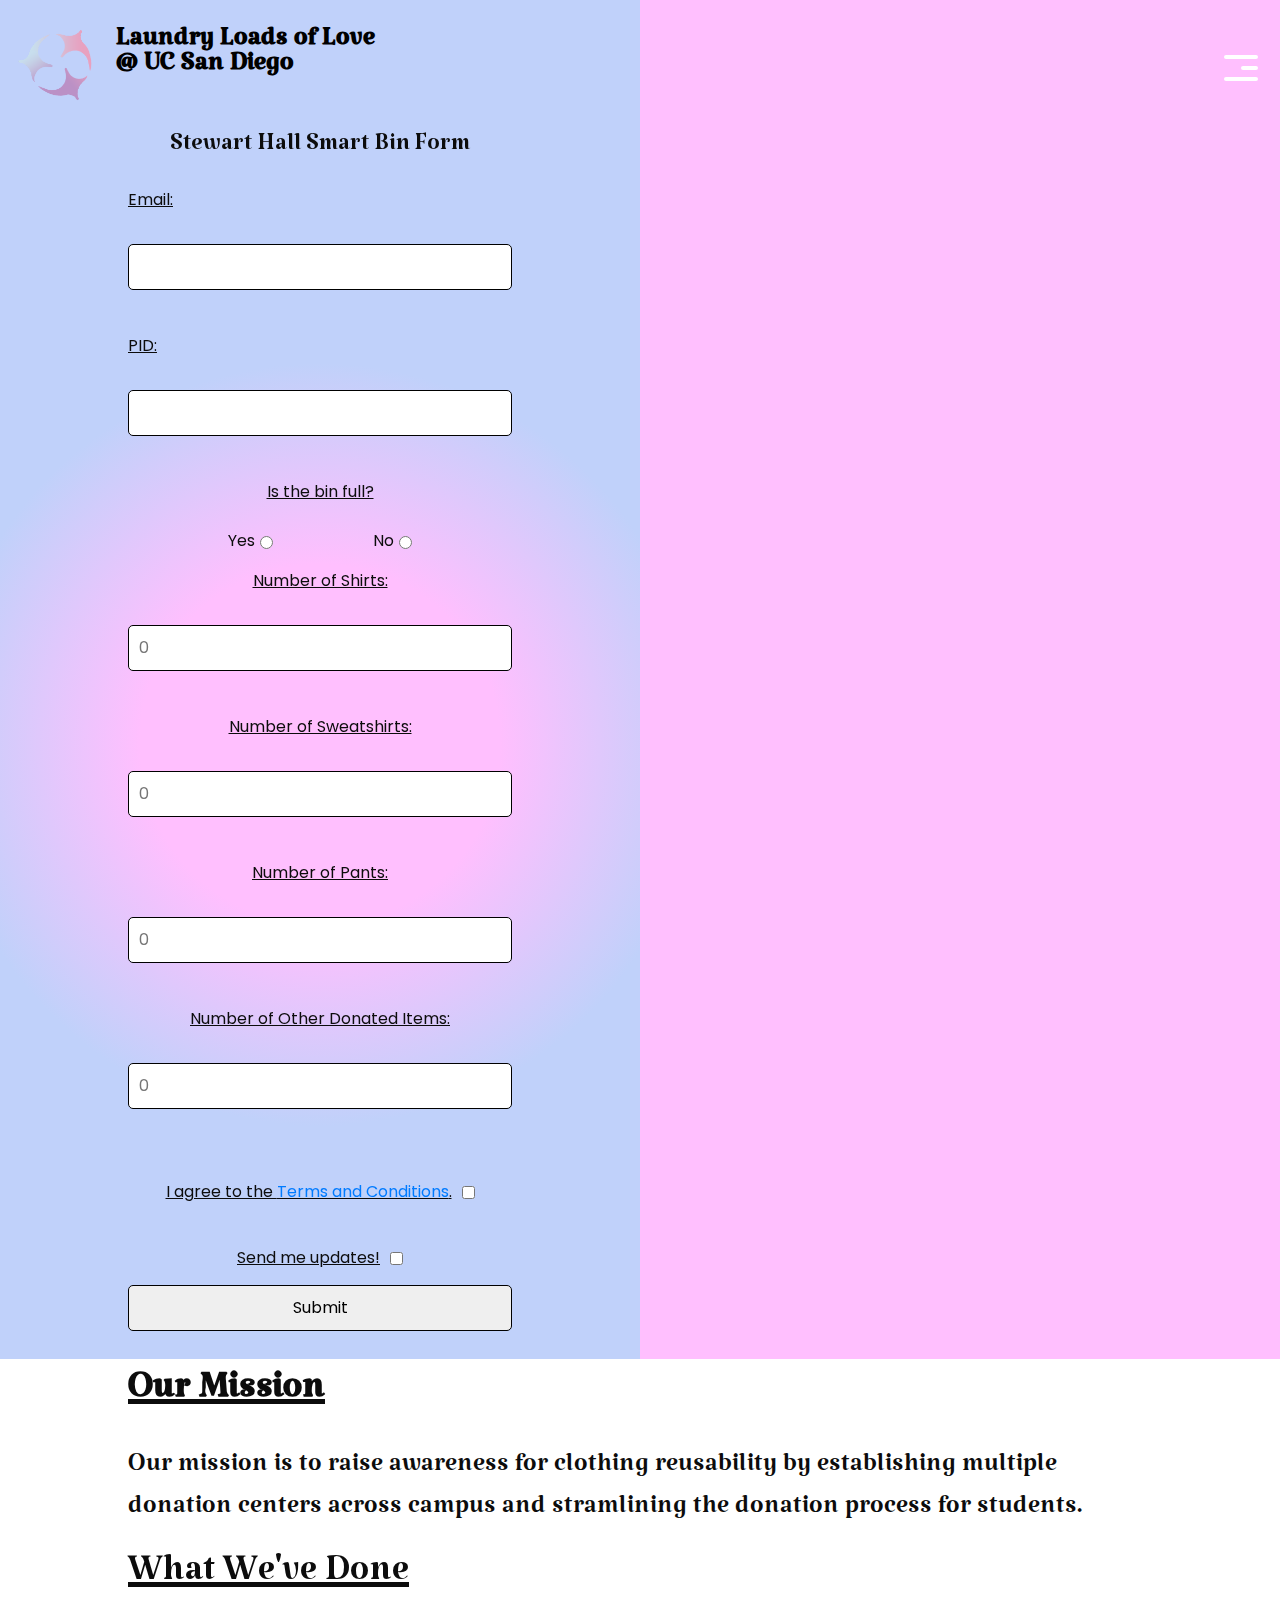
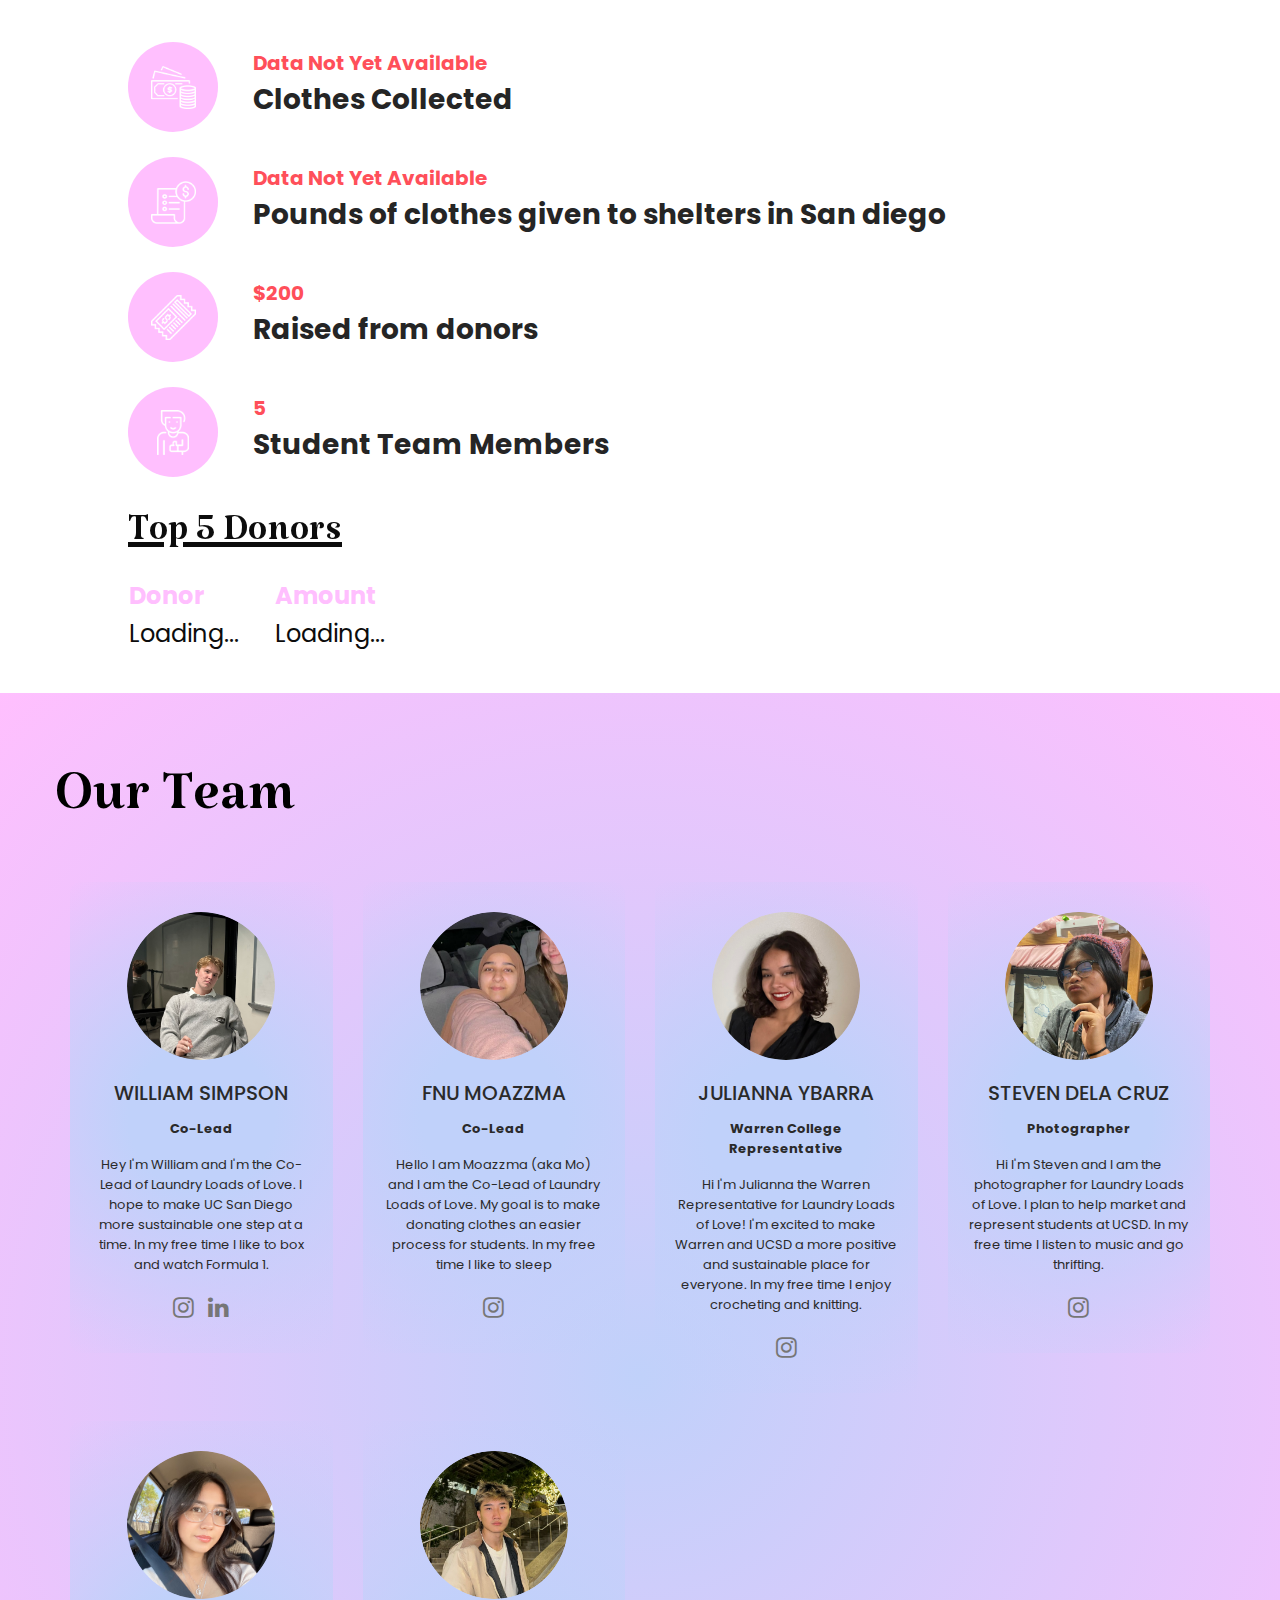
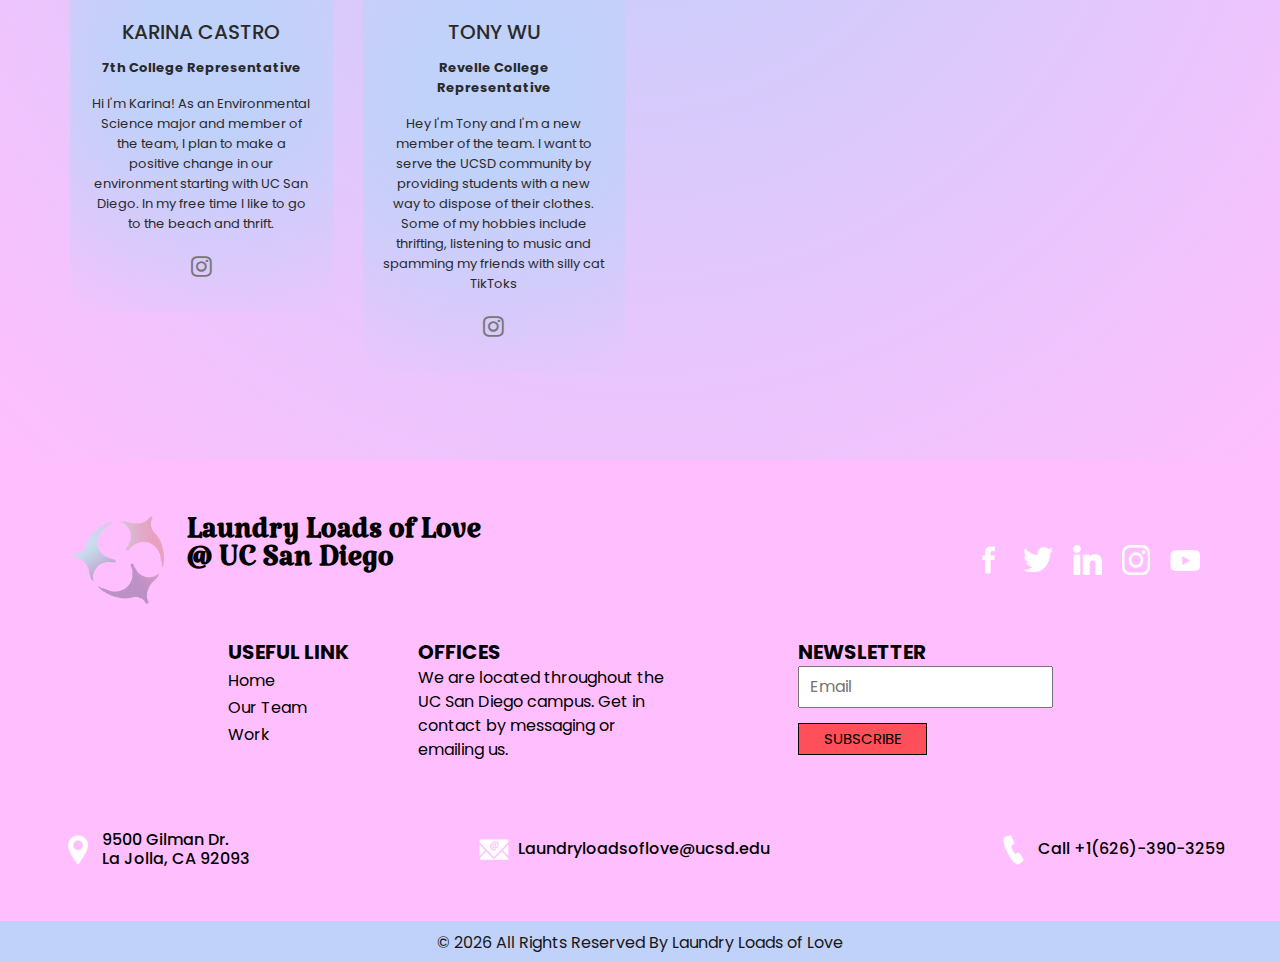
==== index.html @ 3a897467 "Drop development header" ====
<!DOCTYPE html>
<html>


<!--- Main Colors
  Pink: #ffbffe
  Blue: #c0d1fa
--->

<head>
    <meta charset="utf-8" />
    <meta http-equiv="X-UA-Compatible" content="IE=edge" />
    <!-- Mobile Metas -->
    <meta name="viewport" content="width=device-width, initial-scale=1, shrink-to-fit=no" />
    <!-- Site Metas -->
    <meta name="keywords" content="" />
    <meta name="description"
        content="We're building Smart Bins at each dorm hall so that you can recycle your clothes quicker than you can read this" />
    <meta name="author" content="William Simpson" />
    <link rel="icon" type="image/x-icon" href="images/favicon.png" />
    <link rel="preconnect" href="https://fonts.googleapis.com">
    <link rel="preconnect" href="https://fonts.gstatic.com" crossorigin>
    <link href="https://fonts.googleapis.com/css2?family=Katibeh&display=swap" rel="stylesheet">
    <link href="//maxcdn.bootstrapcdn.com/bootstrap/4.1.1/css/bootstrap.min.css" rel="stylesheet" id="bootstrap-css">
    <script src="//maxcdn.bootstrapcdn.com/bootstrap/4.1.1/js/bootstrap.min.js"></script>
    <script src="//cdnjs.cloudflare.com/ajax/libs/jquery/3.2.1/jquery.min.js"></script>
    <link rel="stylesheet" href="https://stackpath.bootstrapcdn.com/font-awesome/4.7.0/css/font-awesome.min.css">



    <title>Laundry Loads of Love</title>

    <!-- bootstrap core css -->
    <link rel="stylesheet" type="text/css" href="css/bootstrap.css" />

    <link href="https://fonts.googleapis.com/css?family=Poppins:400,700&display=swap" rel="stylesheet">
    <!-- Custom styles for this template -->
    <link href="css/style.css" rel="stylesheet" />
    <!-- responsive style -->
    <link href="css/responsive.css" rel="stylesheet" />
</head>

<body>
    <div class="hero_area unselectable">
        <!-- header section strats -->
        <header class="header_section">
            <div class="container-fluid">
                <nav class="navbar navbar-expand-lg custom_nav-container">
                    <a class="navbar-branding" href="index.html">
                        <img src="images/logo.png" class="logo" alt="Laundry Loads of Love Logo" />
                        <span class="font title-sized">
                            Laundry Loads of Love <br> @ UC San Diego
                        </span>
                    </a>
                    <button class="navbar-toggler" type="button" data-toggle="collapse"
                        data-target="#navbarSupportedContent" aria-controls="navbarSupportedContent"
                        aria-expanded="false" aria-label="Toggle navigation">
                        <span class="navbar-toggler-icon"></span>
                    </button>

                    <div class="collapse navbar-collapse nav-sized" id="navbarSupportedContent">
                        <ul class="navbar-nav font">
                            <li class="nav-item active">
                                <a class="nav-link" href="index.html">Home <span class="sr-only">(current)</span></a>
                            </li>
                            <li class="nav-item">
                                <a class="nav-link" href="index.html#team"> Our Team</a>
                            </li>
                            <li class="nav-item">
                                <a class="nav-link" href="index.html#work"> Our Work </a>
                            </li>
                            <!--
              <li class="nav-item">
                <a class="nav-link" href="index.html#form"> Form </a>
              </li>
-->
                        </ul>
                    </div>
                    <div>
                        <div class="custom_menu-btn ">
                            <button>
                                <span class=" s-1">
                                </span>
                                <span class="s-2">
                                </span>
                                <span class="s-3">
                                </span>
                            </button>
                        </div>
                    </div>

                </nav>
            </div>

        </header>

        <!-- end header section -->
        <!-- slider section -->
        <section class="slider_section">
            <div class="carousel-inner">
                <div class="carousel-item active">
                    <div class="container-fluid"">
                        <div class="row">
                            <div class="submission_form">

                                <form id="smartBinForm" onsubmit="validateForm(event)">
                                    <h1 class="font unselectable">Stewart Hall Smart Bin Form</h1>

                                    <!-- Email -->
                                    <label for="email" class="underline unselectable">Email:</label><br>
                                    <input type="email" id="email" name="email"><br>

                                    <!-- PID -->
                                    <label for="pid" class="underline unselectable">PID:</label><br>
                                    <input type="text" id="pid" name="pid"><br>

                                    <!-- Whether bin is full -->
                                    <label for="bin_full" class="centered-label underline unselectable">Is the bin
                                        full?</label><br>
                                    <div class="radio-group">
                                        <div class="radio-option">
                                            <label for="yes" class="unselectable">Yes</label>
                                            <input type="radio" id="yes" name="full" value="yes">
                                        </div>
                                        <div class="radio-option">
                                            <label for="no" class="unselectable">No</label>
                                            <input type="radio" id="no" name="full" value="no">
                                        </div>
                                    </div>

                                    <!-- Type of donation -->
                                    <!-- <select id="donationType" name="donationType">
                                        <option value="" selected disabled>Choose an option</option>
                                        <option value="shirt">Shirt</option>
                                        <option value="sweatshirt">Sweatshirt</option>
                                        <option value="pants">Pants</option>
                                    </select><br> -->


                                    <label for="numShirts" class="centered-label underline unselectable">Number of
                                        Shirts:</label><br>
                                    <input type="number" id="shirt" name="shirt" min="0" placeholder="0"><br>
                                    <label for="numSweatshirts" class="centered-label underline unselectable">Number of
                                        Sweatshirts:</label><br>
                                    <input type="number" id="sweatshirt" name="sweatshirt" min="0" placeholder="0"><br>
                                    <label for="numPants" class="centered-label underline unselectable">Number of
                                        Pants:</label><br>
                                    <input type="number" id="pants" name="pants" min="0" placeholder="0"><br>
                                    <label for="numOther" class="centered-label underline unselectable">Number of
                                        Other Donated Items:</label><br>
                                    <input type="number" id="other" name="other" min="0" placeholder="0"><br>

                                    <!-- T&C -->
                                    <div class="last_checkboxes unselectable">
                                        <label for="tc" class="underline unselectable">I agree to the <a
                                                href="terms.html">Terms and
                                                Conditions</a>.</label><br>
                                        <input type="checkbox" id="tc" name="tc">
                                    </div>

                                    <!-- Updates -->
                                    <div class="last_checkboxes unselectable">
                                        <label for="updates" class="underline unselectable">Send me updates!</label><br>
                                        <input type="checkbox" id="updates" name="updates">
                                    </div>

                                    <!-- Submit button -->
                                    <input type="submit" value="Submit"">
                                </form>

                            <h2 id="formResponse"></h2>
                            </div>


                            <div style=" width: 50vw" class="center-contents-hv">
                                <iframe class="introvideo"
                                    src="https://youtube.com/embed/rbA3BuGd2MA?si=AYTFJp_b-p7ZjZ0F"
                                    title="YouTube video player" frameborder="0"
                                    allow="accelerometer; autoplay; clipboard-write; encrypted-media; gyroscope; picture-in-picture; web-share"
                                    allowfullscreen></iframe>
                            </div>


                        </div>
                    </div>
                </div>
            </div>
        </section>
        <!-- end slider section -->

    </div>

    <!----

 <div>
   <h1 class="font">What We Do</h1>
 </div>
  
  

  <section class="splitscreen">
    <div id="col-1">
      <img class="stars" src="images/stars.gif" alt="Our Logo splitting into 3 different stars that represent our different principles">
    </div>
	

    <div id="col-2">
      
	  <div class=""> Description 1 </div>
	  <div class=""> Description 2 </div>
	  <div class=""> Description 3 </div> 
		
    </div>
  </section>

--->
    <section class="freelance_section">
        <div id="accordion">
            <div class="container-fluid">
                <div class="row">
                    <div class="column-align-left">
                        <div class="detail-box">
                            <div class="detail-box">
                                <p class="font mission-head underline" style="font-weight: bold;">
                                    Our Mission
                                </p>
                                <h4 class="font mission-txt">
                                    Our mission is to raise awareness for clothing reusability by establishing multiple
                                    donation centers
                                    across campus and stramlining the donation process for students.
                                </h4>
                            </div>
                        </div>

                        <!-- end about section -->

                        <!-- what we've done & work section -->
                        <div class="heading_container" id="work">
                            <div class="font underline" style="font-size: 50px;">
                                What We've Done
                            </div>
                        </div>
                        <div class="tab_container">
                            <div class="t-link-box" data-toggle="collapse" data-target="#collapseOne"
                                aria-expanded="true" aria-controls="collapseOne">
                                <div class="img-box">
                                    <img src="images/f1.png" alt="">
                                </div>
                                <div class="detail-box">
                                    <h5>
                                        Data Not Yet Available
                                    </h5>
                                    <h3>
                                        Clothes Collected
                                    </h3>
                                </div>
                            </div>
                            <div class="t-link-box collapsed" data-toggle="collapse" data-target="#collapseTwo"
                                aria-expanded="false" aria-controls="collapseTwo">
                                <div class="img-box">
                                    <img src="images/f2.png" alt="">
                                </div>
                                <div class="detail-box">
                                    <h5>
                                        Data Not Yet Available
                                    </h5>
                                    <h3>
                                        Pounds of clothes given to shelters in San diego
                                    </h3>
                                </div>
                            </div>
                            <div class="t-link-box collapsed" data-toggle="collapse" data-target="#collapseThree"
                                aria-expanded="false" aria-controls="collapseThree">
                                <div class="img-box">
                                    <img src="images/f3.png" alt="">
                                </div>
                                <div class="detail-box">
                                    <h5>
                                        $200
                                    </h5>
                                    <h3>
                                        Raised from donors
                                    </h3>
                                </div>
                            </div>
                            <div class="t-link-box collapsed" data-toggle="collapse" data-target="#collapseFour"
                                aria-expanded="false" aria-controls="collapseFour">
                                <div class="img-box">
                                    <img src="images/f4.png" alt="">
                                </div>
                                <div class="detail-box">
                                    <h5>
                                        5
                                    </h5>
                                    <h3>
                                        Student Team Members
                                    </h3>
                                </div>
                            </div>
                        </div>

                        <!-- Top 5 donors - table -->
                        <div class="heading_container">
                            <div class="font underline" style="font-size: 50px;">
                                Top 5 Donors
                            </div>
                        </div>

                        <div>
                            <table id="donor_table">
                                <tr>
                                    <th class="table_header">Donor</th>
                                    <th class="table_header">Amount</th>
                                </tr>
                                <tr>
                                    <td>Loading...</td>
                                    <td>Loading...</td>
                            </table>
                        </div>
                    </div>
                </div>
            </div>
        </div>
        </div>
    </section>


    <!-- Our Team Section -->
    <section class="our-webcoderskull padding-lg" id="team">
        <div class="container">
            <div class="row heading heading-icon">
                <p class="font" style="color: black; font-size: 75px">Our Team
                <p>
            </div>
            <ul class="row">
                <li class="col-12 col-md-6 col-lg-3">
                    <div class="cnt-block equal-hight">
                        <figure><img src="images/williamsimpson.png" class="img-responsive" alt="Photo of William">
                        </figure>
                        <h3>William Simpson</h3>
                        <p style="font-weight: bold;">Co-Lead</p>
                        <p>Hey I'm William and I'm the Co-Lead of Laundry Loads of Love. I hope to make UC San Diego
                            more
                            sustainable one step at a time. In my free time I like to box and watch Formula 1.</p>
                        <ul class="follow-us clearfix">
                            <li><a href="https://www.instagram.com/willliamsimpson/"><i class="fa fa-instagram"
                                        aria-hidden="true"></i></a></li>
                            <li><a href="https://www.linkedin.com/in/william-simpson-697385234/"><i
                                        class="fa fa-linkedin" aria-hidden="true"></i></a></li>
                        </ul>
                    </div>
                </li>
                <li class="col-12 col-md-6 col-lg-3">
                    <div class="cnt-block equal-hight">
                        <figure><img src="images/mo.png" class="img-responsive" alt="Photo of Moazzma"></figure>
                        <h3>Fnu Moazzma</h3>
                        <p style="font-weight: bold;">Co-Lead</p>
                        <p>Hello I am Moazzma (aka Mo) and I am the Co-Lead of Laundry Loads of Love. My goal is to make
                            donating
                            clothes an easier process for students. In my free time I like to sleep</p>
                        <ul class="follow-us clearfix">
                            <li><a href="https://www.instagram.com/mossma9o/"><i class="fa fa-instagram"
                                        aria-hidden="true"></i></a>
                            </li>
                        </ul>
                    </div>
                </li>
                <li class="col-12 col-md-6 col-lg-3">
                    <div class="cnt-block equal-hight">
                        <figure><img src="images/julianna.png" class="img-responsive" alt="Photo of Julianna"></figure>
                        <h3>Julianna Ybarra </h3>
                        <p style="font-weight: bold;">Warren College Representative</p>
                        <p>Hi I'm Julianna the Warren Representative for Laundry Loads of Love! I'm excited to make
                            Warren and UCSD
                            a more positive and sustainable place for everyone. In my free time I enjoy crocheting and
                            knitting.</p>
                        <ul class="follow-us clearfix">
                            <li><a href="https://www.instagram.com/julianna_ybarra16/"><i class="fa fa-instagram"
                                        aria-hidden="true"></i></a></li>
                        </ul>
                    </div>
                </li>
                <li class="col-12 col-md-6 col-lg-3">
                    <div class="cnt-block equal-hight">
                        <figure><img src="images/steven.png" class="img-responsive" alt="Photo of Steven"></figure>
                        <h3>Steven Dela Cruz</h3>
                        <p style="font-weight: bold;">Photographer</p>
                        <p>Hi I'm Steven and I am the photographer for Laundry Loads of Love. I plan to help market and
                            represent
                            students at UCSD. In my free time I listen to music and go thrifting.</p>
                        <ul class="follow-us clearfix">
                            <li><a href="https://www.instagram.com/therealstevendc/"><i class="fa fa-instagram"
                                        aria-hidden="true"></i></a></li>
                        </ul>
                    </div>
                </li>
                <li class="col-12 col-md-6 col-lg-3">
                    <div class="cnt-block equal-hight">
                        <figure><img src="images/karina.png" class="img-responsive" alt="Photo of Karina"></figure>
                        <h3>Karina Castro</h3>
                        <p style="font-weight: bold;">7th College Representative</p>
                        <p>Hi I'm Karina! As an Environmental Science major and member of the team, I plan to make a
                            positive change
                            in our environment starting with UC San Diego. In my free time I like to go to the beach and
                            thrift.</p>
                        <ul class="follow-us clearfix">
                            <li><a href="https://www.instagram.com/kkarina.05/"><i class="fa fa-instagram"
                                        aria-hidden="true"></i></a>
                            </li>
                        </ul>
                    </div>
                </li>
                <li class="col-12 col-md-6 col-lg-3">
                    <div class="cnt-block equal-hight">
                        <figure><img src="images/tony.png" class="img-responsive" alt="Photo of Tony"></figure>
                        <h3>Tony Wu</h3>
                        <p style="font-weight: bold;">Revelle College Representative</p>
                        <p>Hey I'm Tony and I'm a new member of the team. I want to serve the UCSD community by
                            providing students
                            with a new way to dispose of their clothes. Some of my hobbies include thrifting, listening
                            to music and
                            spamming my friends with silly cat TikToks</p>
                        <ul class="follow-us clearfix">
                            <li><a href="https://www.instagram.com/ytwtony/"><i class="fa fa-instagram"
                                        aria-hidden="true"></i></a>
                            </li>
                        </ul>
                    </div>
                </li>
            </ul>
        </div>
    </section>



    <!-- info section -->

    <section class="info_section ">
        <div class="info_container pad_top_50">
            <div class="container">
                <div class="info_top">
                    <div class="info_logo">
                        <img src="images/logo.png" alt="Laundry Loads of Love Logo" />
                        <span class="logo font info-logo">
                            Laundry Loads of Love <br> @ UC San Diego
                        </span>
                    </div>
                    <div class="social_box">
                        <a href="#">
                            <img src="images/fb.png" alt="">
                        </a>
                        <a href="#">
                            <img src="images/twitter.png" alt="">
                        </a>
                        <a href="#">
                            <img src="images/linkedin.png" alt="">
                        </a>
                        <a href="#">
                            <img src="images/instagram.png" alt="">
                        </a>
                        <a href="#">
                            <img src="images/youtube.png" alt="">
                        </a>
                    </div>
                </div>

                <div class="info_main">
                    <div class="centered-label">
                        <div class="col-md-3 col-lg-2">
                            <div class="info_link-box">
                                <h5>
                                    Useful Link
                                </h5>
                                <ul>
                                    <li class=" active">
                                        <a class="" href="index.html">Home <span class="sr-only">(current)</span></a>
                                    </li>
                                    <li class="">
                                        <a class="" href="index.html#team">Our Team</a>
                                    </li>
                                    <li class="">
                                        <a class="" href="index.html#work">Work</a>
                                    </li>
                                </ul>
                            </div>
                        </div>
                        <div class="col-md-3 ">
                            <h5>
                                Offices
                            </h5>
                            <p>
                                We are located throughout the UC San Diego campus. Get in contact by messaging or
                                emailing us.
                            </p>
                        </div>

                        <div class="col-md-3  offset-lg-1">
                            <div class="info_form ">
                                <h5>
                                    Newsletter
                                </h5>
                                <form action="">
                                    <input type="email" placeholder="Email">
                                    <button>
                                        Subscribe
                                    </button>
                                </form>
                            </div>
                        </div>
                    </div>
                </div>
                <div class="row">
                    <div class="info_contact layout_padding2">
                        <div class="horizontal-flex">
                            <div>
                                <a href="#" class="link-box">
                                    <div class="img-box">
                                        <img src="images/location.png" alt="">
                                    </div>
                                    <div class="detail-box">
                                        <h6 class="footer_text">
                                            9500 Gilman Dr.<br>La Jolla, CA 92093
                                        </h6>
                                    </div>
                                </a>
                            </div>
                            <div>
                                <a href="#" class="link-box">
                                    <div class="img-box">
                                        <img src="images/mail.png" alt="">
                                    </div>
                                    <div class="detail-box">
                                        <h6 class="footer_text">
                                            Laundryloadsoflove@ucsd.edu
                                        </h6>
                                    </div>
                                </a>
                            </div>
                            <div>
                                <a href="#" class="link-box">
                                    <div class="img-box">
                                        <img src="images/call.png" alt="">
                                    </div>
                                    <div class="detail-box">
                                        <h6 class="footer_text">
                                            Call +1(626)-390-3259
                                        </h6>
                                    </div>
                                </a>
                            </div>
                        </div>
                    </div>
                </div>

            </div>
        </div>
    </section>

    <!-- end info section -->

    <!-- footer section -->
    <footer class="container-fluid footer_section ">
        <div class="container">
            <p>
                &copy; <span id="displayDate"></span> All Rights Reserved By
                <a href="https://html.design/">Laundry Loads of Love</a>
            </p>
        </div>
    </footer>
    <!-- end  footer section -->


    <script src="js/jquery-3.4.1.min.js"></script>
    <script src="js/bootstrap.js"></script>
    <script src="js/custom.js"></script>
    <script src="js/form.js"></script>


</body>
</body>

</html>
---- css/style.css ----
body {
  font-family: 'Poppins', sans-serif;
  color: #0c0c0c;
  background-color: #ffffff;
}


.row.heading h2 {
  color: #fff;
  font-size: 52.52px;
  line-height: 95px;
  font-weight: 400;
  text-align: center;
  margin: 0 0 40px;
  padding-bottom: 20px;
  text-transform: uppercase;
}

ul {
  margin: 0;
  padding: 0;
  list-style: none;
}

.heading.heading-icon {
  display: block;
}

.padding-lg {
  display: block;
  padding-top: 60px;
  padding-bottom: 60px;
}

.practice-area.padding-lg {
  padding-bottom: 55px;
  padding-top: 55px;
}

.practice-area .inner {
  border: 1px solid #999999;
  text-align: center;
  margin-bottom: 28px;
  padding: 40px 25px;
}

.our-webcoderskull .cnt-block:hover {
  box-shadow: 0px 0px 10px rgba(0, 0, 0, 0.3);
  border: 0;
  transition: box-shadow 0.15s ease-in-out;
}

.practice-area .inner h3 {
  color: #3c3c3c;
  font-size: 24px;
  font-weight: 500;
  font-family: 'Poppins', sans-serif;
  padding: 10px 0;
}

.practice-area .inner p {
  font-size: 14px;
  line-height: 22px;
  font-weight: 400;
}

.practice-area .inner img {
  display: inline-block;
}


.our-webcoderskull {
  background: no-repeat center top / cover;
  background: rgb(192, 209, 250);
  background: radial-gradient(circle, rgba(192, 209, 250, 1) 0%, rgba(255, 191, 254, 1) 100%);
}

.our-webcoderskull .cnt-block {
  float: left;
  width: 100%;
  background: rgb(192, 209, 250);
  background: radial-gradient(circle, rgba(192, 209, 250, 1) 27%, rgba(255, 191, 254, 0) 100%);
  padding: 30px 20px;
  text-align: center;
  margin: 0 0 28px;
  transition: box-shadow 0.3s ease-in-out;
}

.our-webcoderskull .cnt-block figure {
  width: 148px;
  height: 148px;
  border-radius: 100%;
  display: inline-block;
  margin-bottom: 15px;
}

.our-webcoderskull .cnt-block img {
  width: 148px;
  height: 148px;
  border-radius: 100%;
}

.our-webcoderskull .cnt-block h3 {
  color: #2a2a2a;
  font-size: 20px;
  font-weight: 500;
  padding: 6px 0;
  text-transform: uppercase;
}

.our-webcoderskull .cnt-block h3 a {
  text-decoration: none;
  color: #2a2a2a;
}

.our-webcoderskull .cnt-block h3 a:hover {
  color: #337ab7;
}

.our-webcoderskull .cnt-block p {
  color: #2a2a2a;
  font-size: 13px;
  line-height: 20px;
  font-weight: 400;
}

.our-webcoderskull .cnt-block .follow-us {
  margin: 20px 0 0;
}

.our-webcoderskull .cnt-block .follow-us li {
  display: inline-block;
  width: auto;
  margin: 0 5px;
}

.our-webcoderskull .cnt-block .follow-us li .fa {
  font-size: 24px;
  color: #767676;
}

.our-webcoderskull .cnt-block .follow-us li .fa:hover {
  color: #025a8e;
}

.font {
  font-family: 'Katibeh', serif;
}


.splitscreen {
  display: flex;
}

.stars {
  width: 100%;
}


.layout_padding {
  padding-top: 90px;
  padding-bottom: 90px;
}

.layout_padding2 {
  padding: 45px 0;
}

.layout_padding2-top {
  padding-top: 45px;
  padding-bottom: 45px;
}

.layout_padding2-bottom {
  padding-bottom: 45px;
}

.layout_padding-top {
  padding-top: 90px;
}

.layout_padding-bottom {
  padding-bottom: 90px;
}

.heading_container {
  display: -webkit-box;
  display: -ms-flexbox;
  display: flex;
}

.heading_container h2 {
  font-weight: bold;
  text-transform: uppercase;
}

/*header section*/
.hero_area {
  background: -webkit-gradient(linear, left top, right top, color-stop(50%, #c0d1fa), color-stop(50%, #ffbffe));
  background: linear-gradient(to right, #c0d1fa 50%, #ffbffe 50%);
  display: -webkit-box;
  display: -ms-flexbox;
  display: flex;
  -webkit-box-orient: vertical;
  -webkit-box-direction: normal;
  -ms-flex-direction: column;
  flex-direction: column;
  position: relative;
}


.sub_page .hero_area {
  height: auto;
  background: none;
  background-color: #ffbffe;
}

.hero_area.sub_pages {
  height: auto;
}

.header_section {
  overflow-x: hidden;
}

.header_section .container-fluid {
  padding-right: 25px;
  padding-left: 0px;
}

.header_section .nav_container {
  margin: 0 auto;
}

.header_section .user_option {
  display: -webkit-box;
  display: -ms-flexbox;
  display: flex;
  -webkit-box-align: center;
  -ms-flex-align: center;
  align-items: center;
}

.header_section .user_option a {
  display: -webkit-box;
  display: -ms-flexbox;
  display: flex;
  color: black;
  -webkit-box-align: center;
  -ms-flex-align: center;
  align-items: center;
}

.header_section .user_option a img {
  min-width: 20px;
  height: 20px;
  margin-right: 5px;
}

.custom_nav-container.navbar-expand-lg .navbar-nav .nav-item .nav-link {
  padding: 10px 15px;
  color: black;
  text-align: center;
}

a,
a:hover,
a:focus {
  text-decoration: none;
}

a:hover,
a:focus {
  color: initial;
}

.btn,
.btn:focus {
  outline: none !important;
  -webkit-box-shadow: none;
  box-shadow: none;
}

.custom_nav-container .nav_search-btn {
  background-image: url(../images/search-icon.png);
  background-size: 17px;
  background-repeat: no-repeat;
  background-position-y: 7px;
  width: 35px;
  height: 35px;
  padding: 0;
  border: none;
}

.custom_nav-container form {
  padding-top: 7px;
}

.navbar-brand {
  margin-right: 5%;
  display: -webkit-box;
  display: -ms-flexbox;
  display: flex;
  -webkit-box-align: center;
  -ms-flex-align: center;
  align-items: center;
}


.custom_nav-container {
  z-index: 99999;
  padding: 0;
  height: 130px;
  width: 100vw;
  left: 0px;
}

.custom_nav-container .navbar-toggler {
  outline: none;
}

.custom_nav-container .navbar-toggler .navbar-toggler-icon {
  background-image: url(../images/menu.png);
  background-size: 30px;
  width: 32px;
  height: 32px;
  margin-right: 16px;
}

.lg_toggl-btn {
  background-color: transparent;
  border: none;
  outline: none;
  width: 56px;
  height: 40px;
  cursor: pointer;
}

.lg_toggl-btn:focus {
  outline: none;
}

.login_btn-container {
  padding-top: 30px;
}

.login_btn-container a {
  color: #ffbffe;
  text-transform: uppercase;
}

/*end header section*/
/* slider section */
.slider_section {
  -webkit-box-flex: 1;
  -ms-flex: 1;
  flex: 1;
  display: -webkit-box;
  display: -ms-flexbox;
  display: flex;
  -webkit-box-align: center;
  -ms-flex-align: center;
  align-items: center;
  position: relative;
}

.slider_section .row {
  -webkit-box-align: center;
  -ms-flex-align: center;
  align-items: center;
}

.slider_section .row>div {
  position: unset;
}

.slider_section .detail-box h1 {
  color: black;
  font-weight: bold;
  text-transform: uppercase;
}

.slider_section .detail-box p {
  color: black;
  margin-top: 15px;
}

.slider_section .detail-box .btn-box {
  display: -webkit-box;
  display: -ms-flexbox;
  display: flex;
  -ms-flex-wrap: wrap;
  flex-wrap: wrap;
  margin: 45px -5px 0 -5px;
}

.slider_section .detail-box .btn-box a {
  text-align: center;
  font-size: 15px;
  margin: 5px;
}

.slider_section .detail-box .btn-box .btn-1 {
  display: inline-block;
  padding: 10px 0;
  background-color: #ff4f5a;
  color: black;
  -webkit-transition: all 0.3s;
  transition: all 0.3s;
  border: 1px solid transparent;
  border-radius: 0;
}

.slider_section .detail-box .btn-box .btn-1:hover {
  background-color: transparent;
  border-color: #ff4f5a;
  color: #ff4f5a;
}

.slider_section .detail-box .btn-box .btn-2 {
  display: inline-block;
  padding: 10px 0;
  background-color: black;
  color: #252525;
  -webkit-transition: all 0.3s;
  transition: all 0.3s;
  border: 1px solid transparent;
  border-radius: 0;
}

.slider_section .detail-box .btn-box .btn-2:hover {
  background-color: transparent;
  border-color: black;
  color: black;
}

.slider_section .img-container .img-box img {
  width: 100%;
}

.slider_section #carouselExampleIndicators {
  position: unset;
  width: 100%;
}

.slider_section .carousel_btn-container {
  width: 120px;
  position: absolute;
  bottom: 0;
  display: -webkit-box;
  display: -ms-flexbox;
  display: flex;
  -webkit-box-pack: justify;
  -ms-flex-pack: justify;
  justify-content: space-between;
  left: 8.5%;
  z-index: 999;
  -webkit-transform: translateY(50%);
  transform: translateY(50%);
}

.slider_section .carousel_btn-container .carousel-control-prev,
.slider_section .carousel_btn-container .carousel-control-next {
  position: relative;
  width: 55px;
  height: 55px;
  border: none;
  border-radius: 100%;
  opacity: 1;
  background-repeat: no-repeat;
  background-size: 14px;
  background-position: center;
  background-color: #fca9ed;
  margin: 2px;
}

.slider_section .carousel_btn-container .carousel-control-prev:hover,
.slider_section .carousel_btn-container .carousel-control-next:hover {
  background-color: #ffbffe;
}

.slider_section .carousel_btn-container .carousel-control-prev {
  background-image: url(../images/prev.png);
}

.slider_section .carousel_btn-container .carousel-control-next {
  background-image: url(../images/next.png);
}

.slider_section ol.carousel-indicators {
  margin: 0;
  width: 75px;
  bottom: 45px;
  left: initial;
  right: 25px;
}

.slider_section ol.carousel-indicators li {
  border-radius: 100%;
  text-indent: 0px;
  text-align: center;
  line-height: 55px;
  color: black;
  background-color: transparent;
  opacity: 1;
  display: none;
}

.slider_section ol.carousel-indicators li.active {
  display: block;
}

.experience_section .row {}

.experience_section .detail-box p {
  margin-top: 20px;
}

.experience_section .detail-box .btn-box {
  display: -webkit-box;
  display: -ms-flexbox;
  display: flex;
  -ms-flex-wrap: wrap;
  flex-wrap: wrap;
  margin: 45px -5px 0 -5px;
}

.experience_section .detail-box .btn-box a {
  text-align: center;
  width: 165px;
  font-size: 15px;
  margin: 5px;
}

.experience_section .detail-box .btn-box .btn-1 {
  display: inline-block;
  padding: 10px 0;
  background-color: #ff4f5a;
  color: black;
  -webkit-transition: all 0.3s;
  transition: all 0.3s;
  border: 1px solid transparent;
  border-radius: 0;
}

.experience_section .detail-box .btn-box .btn-1:hover {
  background-color: transparent;
  border-color: #ff4f5a;
  color: #ff4f5a;
}

.experience_section .detail-box .btn-box .btn-2 {
  display: inline-block;
  padding: 10px 0;
  background-color: #ffbffe;
  color: black;
  -webkit-transition: all 0.3s;
  transition: all 0.3s;
  border: 1px solid transparent;
  border-radius: 0;
}

.experience_section .detail-box .btn-box .btn-2:hover {
  background-color: transparent;
  border-color: #ffbffe;
  color: #ffbffe;
}

/*STARS SIZE*/
.experience_section .img-box img {
  width: 75%;
}

.category_section {
  background-color: #fca9ed;
  color: black;
  text-align: center;
}

.category_section .heading_container {
  -webkit-box-pack: center;
  -ms-flex-pack: center;
  justify-content: center;
}

.category_section .heading_container h2 {
  border-bottom: 1px solid black;
}

.category_section .category_container {
  display: -webkit-box;
  display: -ms-flexbox;
  display: flex;
  -ms-flex-wrap: wrap;
  flex-wrap: wrap;
  -webkit-box-pack: justify;
  -ms-flex-pack: justify;
  justify-content: space-between;
  margin-top: 25px;
}

.category_section .category_container .box {
  display: -webkit-box;
  display: -ms-flexbox;
  display: flex;
  -webkit-box-orient: vertical;
  -webkit-box-direction: normal;
  -ms-flex-direction: column;
  flex-direction: column;
  -webkit-box-align: center;
  -ms-flex-align: center;
  align-items: center;
  margin: 10px 0;
  min-width: 130px;
  -ms-flex-preferred-size: 26%;
  flex-basis: 26%;
}

.category_section .category_container .box .img-box {
  width: 120px;
  height: 120px;
  display: -webkit-box;
  display: -ms-flexbox;
  display: flex;
  -webkit-box-pack: center;
  -ms-flex-pack: center;
  justify-content: center;
  -webkit-box-align: center;
  -ms-flex-align: center;
  align-items: center;
}

.about_section {
  text-align: center;
}

.about_section .img-box img {
  width: 100%;
}

.about_section .detail-box h2 {
  font-weight: bold;
  text-transform: uppercase;
}

.about_section .detail-box p {
  margin-top: 15px;
}

.about_section .detail-box a {
  display: inline-block;
  padding: 10px 45px;
  background-color: #ff4f5a;
  color: black;
  -webkit-transition: all 0.3s;
  transition: all 0.3s;
  border: 1px solid transparent;
  border-radius: 0;
  margin-top: 25px;
}

.about_section .detail-box a:hover {
  background-color: transparent;
  border-color: #ff4f5a;
  color: #ff4f5a;
}

.freelance_section .row {
  -webkit-box-align: center;
  -ms-flex-align: center;
  align-items: center;
}

.freelance_section .tab_container .t-link-box {
  margin: 25px 0;
  display: -webkit-box;
  display: -ms-flexbox;
  display: flex;
  -webkit-box-align: center;
  -ms-flex-align: center;
  align-items: center;
}

.freelance_section .tab_container .t-link-box .img-box {
  width: 90px;
  height: 90px;
  min-width: 90px;
  min-height: 90px;
  display: -webkit-box;
  display: -ms-flexbox;
  display: flex;
  -webkit-box-pack: center;
  -ms-flex-pack: center;
  justify-content: center;
  -webkit-box-align: center;
  -ms-flex-align: center;
  align-items: center;
  background-color: #ffbffe;
  border-radius: 100%;
  margin-right: 35px;
}

.freelance_section .tab_container .t-link-box .img-box img {
  width: auto;
  height: auto;
  max-width: 45px;
  max-height: 45px;
}

.freelance_section .tab_container .t-link-box .detail-box h5 {
  font-weight: bold;
  color: #ff4f5a;
}

.freelance_section .tab_container .t-link-box .detail-box h3 {
  font-weight: bold;
  color: #252525;
}


.freelance_section .tab_container .t-link-box[aria-expanded="true"] .img-box,
.freelance_section .tab_container .t-link-box:hover .img-box {
  background-color: #ffbffe;
}

.freelance_section .img-box img {
  width: 100%;
}

.client_section .heading_container {
  -webkit-box-pack: center;
  -ms-flex-pack: center;
  justify-content: center;
  margin-bottom: 25px;
}

.client_section .detail-box {
  text-align: center;
  margin: 25px 35px;
  padding: 45px 65px 35px 65px;
  -webkit-box-shadow: 0px 0px 20px 0 rgba(0, 0, 0, 0.2);
  box-shadow: 0px 0px 20px 0 rgba(0, 0, 0, 0.2);
}

.client_section .detail-box h4 {
  font-weight: bold;
}

.client_section .detail-box p {
  margin-top: 15px;
  margin-bottom: 25px;
}

.client_section .carousel-control-prev,
.client_section .carousel-control-next {
  top: 50%;
  width: 65px;
  height: 65px;
  border: none;
  border-radius: 100%;
  opacity: 1;
  background-repeat: no-repeat;
  background-size: 10px;
  background-position: center;
  background-color: #c0d1fa;
  margin: 2px;
  -webkit-transform: translateY(-50%);
  transform: translateY(-50%);
}

.client_section .carousel-control-prev {
  background-image: url(../images/prev-angle.png);
}

.client_section .carousel-control-next {
  background-image: url(../images/next-angle.png);
}

/* info section */
.info_section {
  position: relative;
  background-color: #ffbffe;
  color: black;
}

.info_section .heading_container {
  margin-bottom: 45px;
}

.info_section h5 {
  text-transform: uppercase;
  font-weight: bold;
  margin-bottom: 2px;
}

.info_section .info_top {
  display: -webkit-box;
  display: -ms-flexbox;
  display: flex;
  -webkit-box-align: center;
  -ms-flex-align: center;
  align-items: center;
  -webkit-box-pack: justify;
  -ms-flex-pack: justify;
  justify-content: space-between;
  margin-top: 0px;
  margin-bottom: 30px;
}

.info_section .info_top .info_logo {
  display: -webkit-box;
  display: -ms-flexbox;
  display: flex;
}

.info_section .info_top .info_logo img {
  width: 75px;
  Height: 57px;
}

.info_section .info_top .info_logo span {
  color: black;
  font-weight: bold;
  font-size: 32px;
}

.info_section .info_top .social_box {
  display: -webkit-box;
  display: -ms-flexbox;
  display: flex;
  -webkit-box-align: center;
  -ms-flex-align: center;
  align-items: center;
}

.info_section .info_top .social_box a {
  margin: 0 10px;
}

.info_section .info_top .social_box a img {
  width: auto;
  height: auto;
  max-width: 30px;
  max-height: 30px;
}

.info_section a {
  text-transform: none;
}

.info_section ul {
  padding: 0;
}

.info_section ul li {
  list-style-type: none;
  margin: 3px 0;
}

.info_section ul li a {
  color: black;
}

.info_section .info_link-box {
  display: -webkit-box;
  display: -ms-flexbox;
  display: flex;
  -webkit-box-orient: vertical;
  -webkit-box-direction: normal;
  -ms-flex-direction: column;
  flex-direction: column;
}

.info_section .info_form form input {
  outline: none;
  width: 100%;
  padding: 7px 10px;
}

.info_section .info_form form button {
  display: inline-block;
  padding: 4px 25px;
  background-color: #ff4f5a;
  color: black;
  -webkit-transition: all 0.3s;
  transition: all 0.3s;
  border: 1px solid transparent;
  border-radius: 0;
  border: 1.5px solid black;
  margin-top: 15px;
  text-transform: uppercase;
  font-size: 15px;
}

.info_section .info_form form button:hover {
  background-color: transparent;
  border-color: #ff4f5a;
  color: #ff4f5a;
}

.info_section .info_contact .link-box {
  display: -webkit-box;
  display: -ms-flexbox;
  display: flex;
  -webkit-box-align: center;
  -ms-flex-align: center;
  align-items: center;
  margin: 0px 0;
  color: black;
}

.info_section .info_contact .link-box .img-box {
  display: -webkit-box;
  display: -ms-flexbox;
  display: flex;
  -webkit-box-pack: center;
  -ms-flex-pack: center;
  justify-content: center;
  -webkit-box-align: center;
  -ms-flex-align: center;
  align-items: center;
  min-width: 45px;
  min-height: 45px;
  margin-right: 20px;
}

.info_section .link-box .img-box img {
  width: auto;
  height: auto;
  max-width: 30px;
  max-height: 30px;
}

/* end info section */
/* footer section*/
.footer_section {
  display: -webkit-box;
  display: -ms-flexbox;
  display: flex;
  -webkit-box-orient: vertical;
  -webkit-box-direction: normal;
  -ms-flex-direction: column;
  flex-direction: column;
  -webkit-box-pack: center;
  -ms-flex-pack: center;
  justify-content: center;
  background-color: #c0d1fa;
}

.footer_section p {
  color: #171717;
  margin: 0;
  padding: 10px 0 7px 0;
  margin: 0 auto;
  text-align: center;
}

.footer_section a {
  color: #171717;
}

/* end footer section*/
#navbarSupportedContent {
  -webkit-transform: translateX(100vw);
  transform: translateX(100vw);
  opacity: 0;
  -webkit-transition: all 0.3s ease-in;
  transition: all 0.3s ease-in;
  -webkit-box-pack: justify;
  -ms-flex-pack: justify;
  justify-content: space-between;
  -webkit-box-align: center;
  -ms-flex-align: center;
  align-items: center;
}

#navbarSupportedContent.lg_nav-toggle {
  -webkit-transform: translateX(0);
  transform: translateX(0);
  opacity: 1;
}

.custom_menu-btn button {
  margin-top: 12px;
  margin-right: 16px;
  outline: none;
  border: none;
  background-color: transparent;
}

.custom_menu-btn button span {
  display: block;
  width: 34px;
  height: 4px;
  background-color: #fff;
  margin: 7px 0;
  -webkit-transition: all 0.3s;
  transition: all 0.3s;
  border-radius: 10px;
}

.custom_menu-btn .s-2 {
  -webkit-transition: all 0.1s;
  transition: all 0.1s;
  width: 17px;
  margin-left: auto;
}

.menu_btn-style button .s-1 {
  -webkit-transform: rotate(45deg) translate(8px, 8px);
  transform: rotate(45deg) translate(8px, 8px);
}

.menu_btn-style button .s-2 {
  -webkit-transform: translateX(100px);
  transform: translateX(100px);
}

.menu_btn-style button .s-3 {
  -webkit-transform: rotate(-45deg) translate(8px, -8px);
  transform: rotate(-45deg) translate(8px, -8px);
}

/*# sourceMappingURL=style.css.map */


.navbar-branding {
  display: flex;
  padding-top: 0.3125rem;
  padding-bottom: 0.3125rem;
  margin-right: 1rem;
  margin-left: 1rem;
  font-size: 1.25rem;
  line-height: inherit;
  white-space: nowrap;
  align-items: center;
}

.center-contents-hv {
  display: flex;
  justify-content: center;
  align-items: center;
}

.introvideo {
  border-radius: 15px;
}

.development-warning {
  color: red;
  font-size: 1.5rem;
  text-align: center;
  margin-top: 1rem;
}

.submission_form {
  display: flex;
  background: radial-gradient(circle, rgba(255,191,254,1) 26%, rgba(192,209,250,1) 55%);
  width: 50vw;
  display: flex;
  justify-content: center;
  align-items: center;
  flex-direction: column;
}

#smartBinForm input,
#smartBinForm select,
#smartBinForm h1 {
    margin-bottom: 20px;
}

#smartBinForm input {
    padding: 10px;
    border-radius: 5px;
    border: 1px solid #000;
}

#smartBinForm select {
    width: 60%;
    padding: 10px;
    border-radius: 5px;
    border: 1px solid #000;
}

#smartBinForm h1 {
    font-size: 2rem;
    text-align: center;
}

#smartBinForm {
    display: flex;
    flex-direction: column;
    justify-content: center;
    width: 60%;
}

.radio-group {
  display: flex;
  justify-content: center;
  width: 100%;
}

.radio-option {
  display: flex;
  align-items: center;
  margin-right: 100px; /* Add this line */
}

.radio-option:last-child {
  margin-right: 0; /* Add this line */
}

.radio-option label {
  margin-right: 5px;
  margin-top: -15px;
}

.last_checkboxes {
  display: flex;
  align-items: center;
  justify-content: center;
  margin-top: 20px;
  width: 100%
}

.last_checkboxes input {
  margin-left: 10px;
  margin-top: 13px;
}

.cnt-block {
  border-radius: 10px;
}

#donationType {
  width: 60%;
  padding: 10px;
  border-radius: 5px;
  border: 1px solid #000;
  margin-left: 20%;
}

.centered-label {
  display: flex;
  justify-content: center;
  align-items: flex-start;
}

.underline {
  text-decoration: underline;
}

.required {
  color: red;
}

#formResponse {
  color: green;
  font-size: 2.2vw;
  text-align: center;
}

.freelance_section {
  width: 80%;
  margin: auto;
}

.column-align-left {
  display: flex;
  flex-direction: column;
  align-items: flex-start;
}

.pad_top_50 {
  padding-top: 50px;
}

.unselectable {
  -webkit-user-select: none;
  -moz-user-select: none;
  -ms-user-select: none;
  user-select: none;
}

.horizontal-flex {
  display: flex;
  flex-direction: row;
  justify-content: space-between;
  align-items: center;
}

.footer_text {
  margin-left: -18px;
  margin-top: 7px;
}

.info_contact {
  width: 100%;
}

#donor_table td:nth-child(2), #donor_table th:nth-child(2) {
  padding-left: 35px;
}

#donor_table td, #donor_table th {
  font-size: 1.5rem;
}

#donor_table {
  margin-bottom: 40px;
}

.table_header {
  color: #ffbffe;
}
---- css/responsive.css ----
@media (min-width: 1120px) {}

.mission-head {
  font-size: 50px !important;
}

.mission-txt {
  font-size: 40px !important;
}

.followusonig {
  font-family: 'Katibeh', serif;
  font-size: 75px;
}

.introvideo {
  width: 540px;
  height: 625px;
}

.nav-sized {
  font-size: 40px;
}

#col-1 {
  flex: 1;
}

#col-2 {
  flex: 3.5;
}

/*LOGO SIZE*/
.navbar-branding img {
  width: 80px;
  margin-right: 20px;
}


.navbar-branding span {
  font-weight: bold;
  color: black;
  font-size: 35px;
  line-height: 0.7;
  margin-top: -15px;
}

.info-logo {
  font-size: 10px;
}

.info_section .info_top .info_logo img {
  width: 100px;
  Height: 100px;
}

.info_section .info_top .info_logo span {
  color: black;
  font-weight: bold;
  font-size: 40px;
  line-height: 0.7;
  margin-top: 13px;
  margin-left: 17px;
}

.googleform {
  width: 700px;
  height: 600px;
}




@media (max-width: 992px) {


  .mission-head {
    font-size: 40px !important;
  }

  .mission-txt {
    font-size: 30px !important;
  }

  .introvideo {
    width: 486px;
    height: 562px;
  }

  .followusonig {
    font-family: 'Katibeh', serif;
    font-size: 50px;
  }

  .nav-sized {
    font-size: 40px;
  }

  #col-1 {
    flex: 1;
  }

  #col-2 {
    flex: 2;
  }

  /*LOGO SIZE*/
  .navbar-branding img {
    width: 75px;
    margin-right: 16px;
  }

  .navbar-branding span {
    font-weight: bold;
    color: black;
    font-size: 30px;
    line-height: 0.7;
    margin-top: -15px;
  }

  .info-logo {
    font-size: 30px;
  }

  .info_section .info_top .info_logo img {
    width: 75px;
    Height: 75px;
  }

  .info_section .info_top .info_logo span {
    color: black;
    font-weight: bold;
    font-size: 25px;
  }


  .hero_area {
    height: auto;
  }

  #navbarSupportedContent {
    opacity: 1;
    transform: none;
    margin-top: 15px;
  }


  .navbar-toggler {
    padding: 0.25rem 0;
  }


  .header_section .user_option {
    display: none;
  }

  .custom_menu-btn {
    display: none;
  }

  .navbar-nav {
    align-items: center;
  }

  .custom_nav-container .navbar-toggler {
    margin-left: auto;
  }

  .custom_nav-container {
    padding: 15px 0;
    height: auto;
  }

  .slider_section {
    padding-top: 45px;
    padding-bottom: 120px;
  }

  .info_section .info_contact .link-box .img-box {
    margin-right: 8px;
  }

  .googleform {
    width: 375px;
    height: 382px;
  }

}

@media (max-width: 767px) {

  .mission-head {
    font-size: 40px !important;
  }

  .mission-txt {
    font-size: 30px !important;
  }

  .followusonig {
    font-family: 'Katibeh', serif;
    font-size: 45px;
  }

  .navbar-branding span {
    font-weight: bold;
    color: black;
    font-size: 38px;
    line-height: 0.7;
    margin-top: -15px;
  }

  .info-logo {
    font-size: 38px;
  }

  .introvideo {
    width: 432px;
    height: 500px;
  }

  .nav-sized {
    font-size: 40px;
  }


  #col-1 {
    flex: 1;
  }

  #col-2 {
    flex: 2;
  }


  .hero_area {
    background: none;
    background-color: #c0d1fa;
    /* background: linear-gradient(to bottom, #1a2e35 40%, #1cbbb4 40%); */
  }

  .slider_section {
    text-align: center;
    padding-bottom: 0;
  }

  .slider_section .detail-box {
    margin-bottom: 75px;
  }

  .slider_section .detail-box .btn-box {
    justify-content: center;
  }


  .img-container {
    padding: 0;
  }

  .slider_section .img-container .img-box {

    padding: 45px 0;
    background-color: #ffbffe;
  }

  .experience_section .img-box {

    margin-bottom: 45px;

  }

  .category_section .category_container .box {
    flex-basis: 34%;
  }

  .client_section .detail-box {
    margin: 25px;
    padding: 45px 25px 35px 25px;
  }

  .client_section .carousel-control-prev,
  .client_section .carousel-control-next {
    top: 92%;
  }

  .info_section .info_top {

    flex-direction: column;

  }

  .info_section .info_top .social_box {
    margin-top: 35px;
  }

  .info_section .row>div {

    display: flex;
    flex-direction: column;
    align-items: center;
    text-align: center;
    margin-bottom: 25px;

  }

  .info_section .info_contact .link-box {
    margin: 0;
  }



}

@media (max-width: 576px) {

  .mission-head {
    font-size: 35px !important;
  }

  .mission-txt {
    font-size: 25px !important;
  }

  .followusonig {
    font-family: 'Katibeh', serif;
    font-size: 35px;
  }


  .navbar-branding span {
    font-weight: bold;
    color: black;
    font-size: 30px;
    line-height: 0.7;
    margin-top: -15px;
  }

  .info-logo {
    font-size: 30px;
  }

  .introvideo {
    width: 324px;
    height: 375px;
  }

  .nav-sized {
    font-size: 40px;
  }

  #col-1 {
    flex: 1;
  }

  #col-2 {
    flex: 1.75;
  }

  .category_section .category_container {
    justify-content: center;
  }

  .category_section .category_container .box {
    flex-basis: 52%;
  }
}

@media (max-width: 480px) {


  .mission-head {
    font-size: 35px !important;
  }

  .mission-txt {
    font-size: 25px !important;
  }

  .followusonig {
    font-family: 'Katibeh', serif;
    font-size: 35px;
  }

  .navbar-branding span {
    font-weight: bold;
    color: black;
    font-size: 29px;
    line-height: 0.7;
    margin-top: -15px;
  }

  .info-logo {
    font-size: 29px;
  }
}

@media (max-width: 420px) {

  .followusonig {
    font-family: 'Katibeh', serif;
    font-size: 35px;
  }

  .navbar-branding span {
    font-weight: bold;
    color: black;
    font-size: 23px;
    line-height: 0.7;
    margin-top: -15px;
  }

  .info-logo {
    font-size: 23px;
  }


  .client_section .detail-box {
    margin: 25px 5px;
    box-shadow: 0px 0px 2px 0 rgba(0, 0, 0, 0.2);
  }

  .slider_section .carousel_btn-container {

    width: 100px;
  }

  .slider_section .carousel_btn-container .carousel-control-prev,
  .slider_section .carousel_btn-container .carousel-control-next {
    width: 45px;
    height: 45px;
    background-size: 12px;
  }

  .slider_section ol.carousel-indicators {
    right: 0;
  }

  .client_section .carousel-control-prev,
  .client_section .carousel-control-next {

    top: 95%;

  }


  .client_section .carousel-control-prev,
  .client_section .carousel-control-next {
    width: 50px;
    height: 50px;
    background-size: 8px;
  }

  .freelance_section .tab_container .t-link-box .detail-box h3 {
    font-size: 22px;
  }
}

@media (max-width: 360px) {}

@media (min-width: 1200px) {

  .mission-head {
    font-size: 50px !important;
  }

  .mission-txt {
    font-size: 35px !important;
  }

  .followusonig {
    font-family: 'Katibeh', serif;
    font-size: 75px;
  }

  .introvideo {
    width: 540px;
    height: 625px;
  }

  .info-logo {
    font-size: 20px;
  }

  .nav-sized {
    font-size: 40px;
  }

  #col-1 {
    flex: 1;
  }

  #col-2 {
    flex: 4;
  }


  .container {
    max-width: 1170px;
  }
}
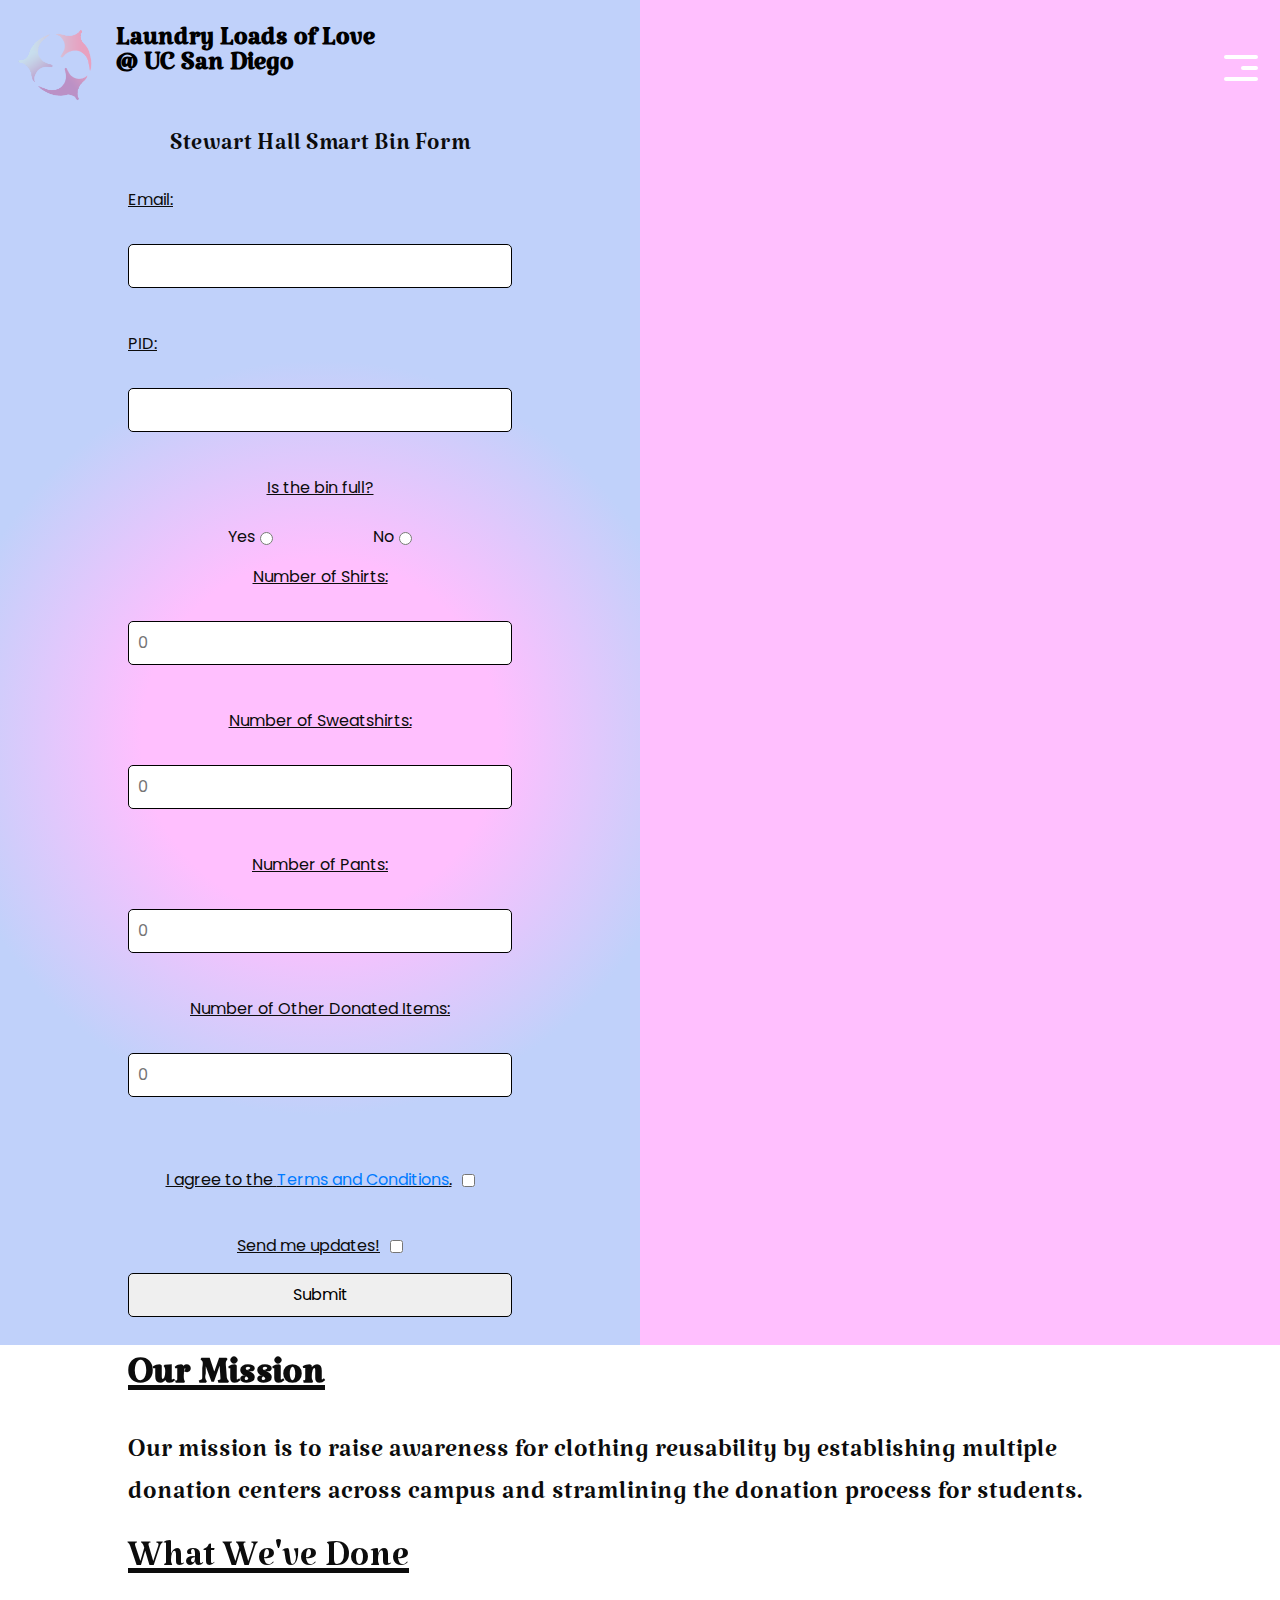
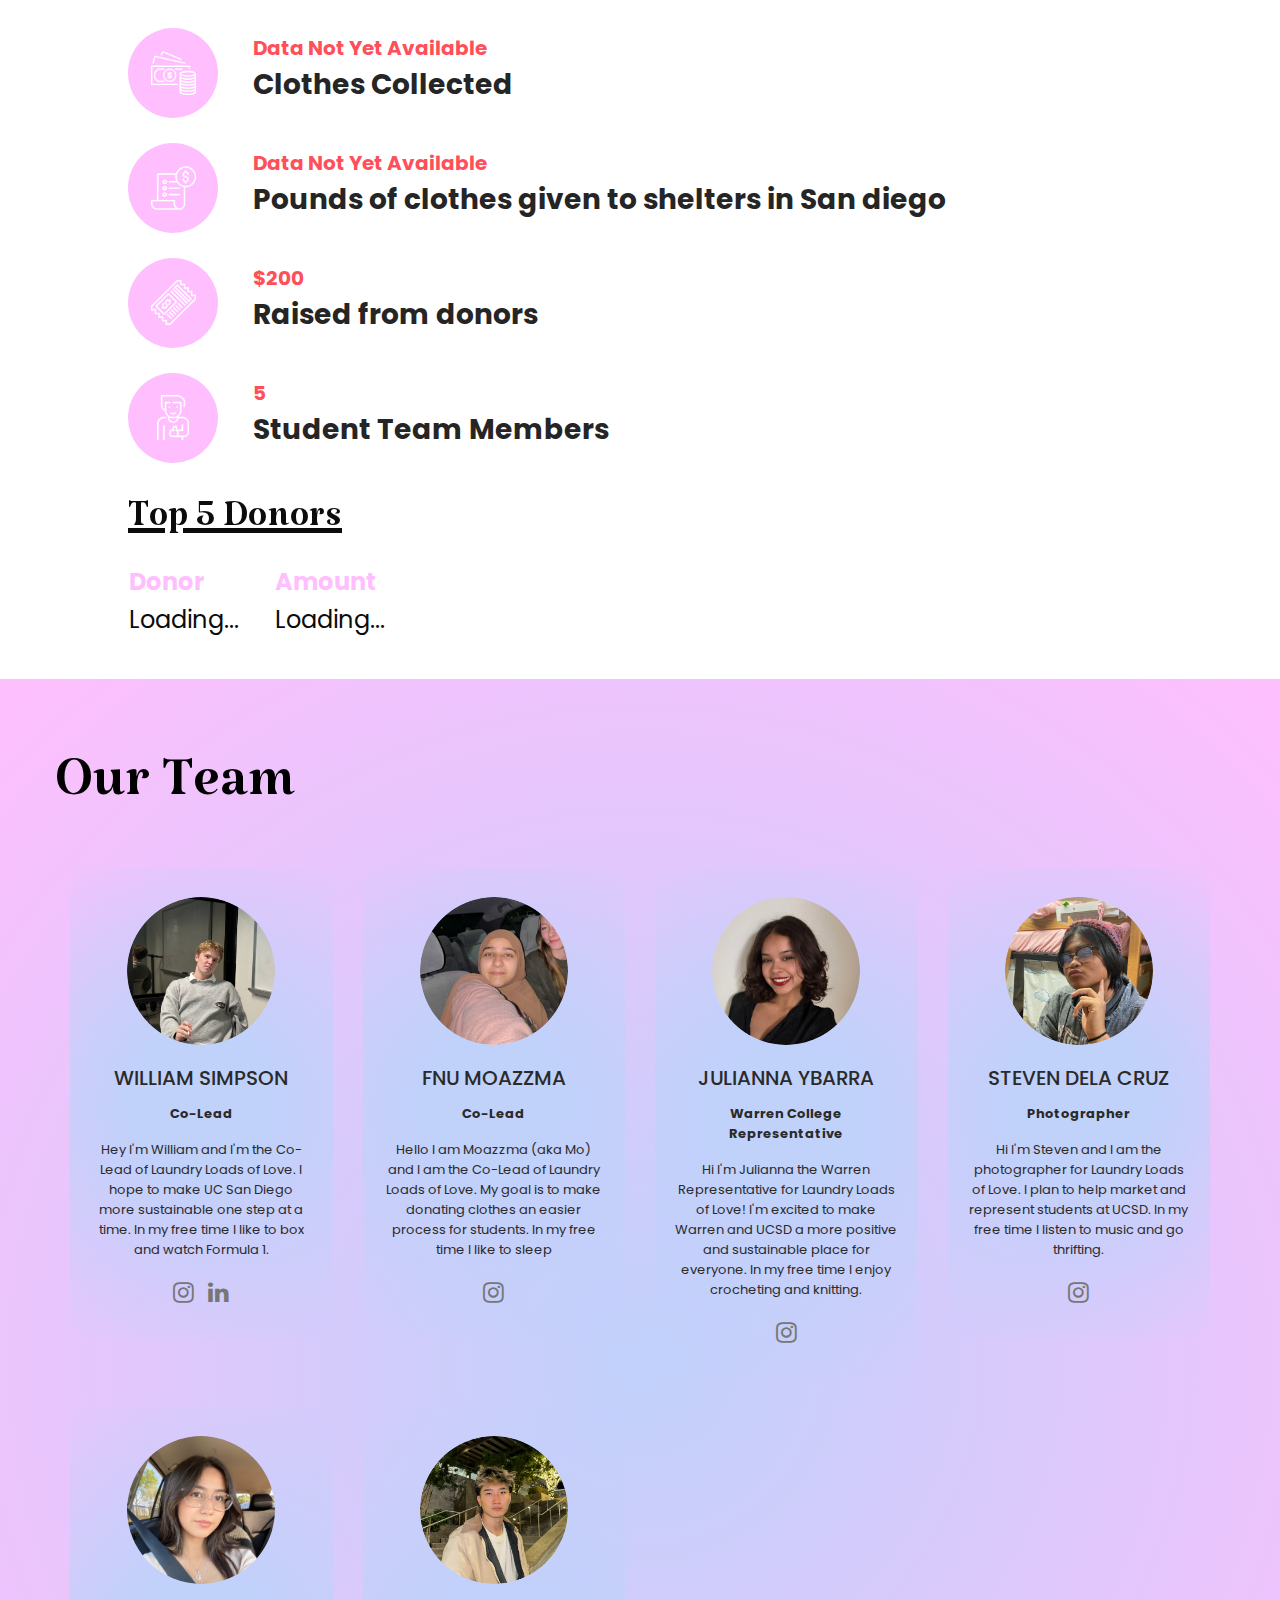
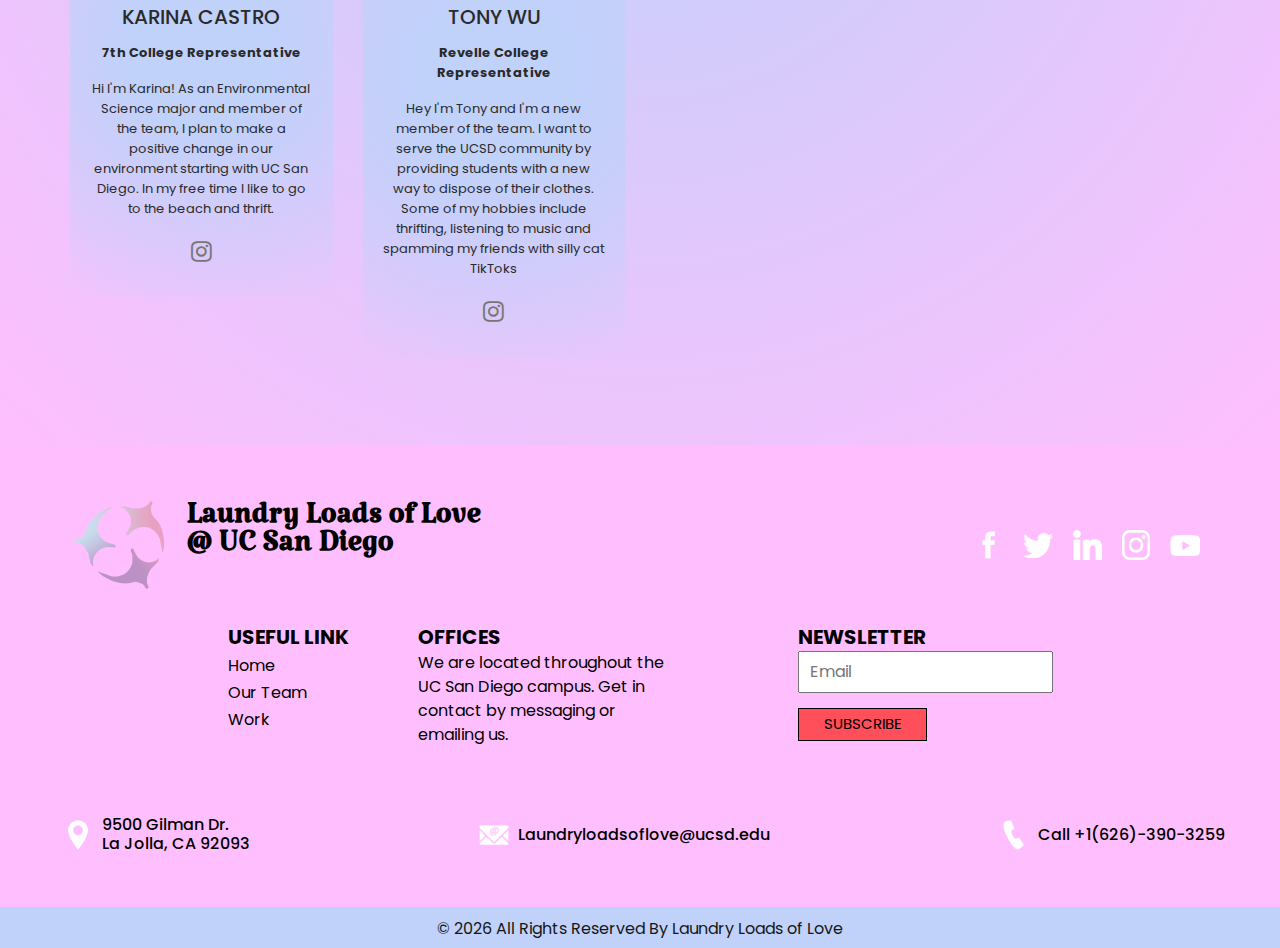
==== commit 30eb9ab3: "Fix phone support" ====
--- a/index.html
+++ b/index.html
@@ -96,40 +96,36 @@
 
         <!-- end header section -->
         <!-- slider section -->
-        <section class="slider_section">
-            <div class="carousel-inner">
-                <div class="carousel-item active">
-                    <div class="container-fluid"">
-                        <div class="row">
-                            <div class="submission_form">
-
-                                <form id="smartBinForm" onsubmit="validateForm(event)">
-                                    <h1 class="font unselectable">Stewart Hall Smart Bin Form</h1>
-
-                                    <!-- Email -->
-                                    <label for="email" class="underline unselectable">Email:</label><br>
-                                    <input type="email" id="email" name="email"><br>
-
-                                    <!-- PID -->
-                                    <label for="pid" class="underline unselectable">PID:</label><br>
-                                    <input type="text" id="pid" name="pid"><br>
-
-                                    <!-- Whether bin is full -->
-                                    <label for="bin_full" class="centered-label underline unselectable">Is the bin
-                                        full?</label><br>
-                                    <div class="radio-group">
-                                        <div class="radio-option">
-                                            <label for="yes" class="unselectable">Yes</label>
-                                            <input type="radio" id="yes" name="full" value="yes">
-                                        </div>
-                                        <div class="radio-option">
-                                            <label for="no" class="unselectable">No</label>
-                                            <input type="radio" id="no" name="full" value="no">
-                                        </div>
-                                    </div>
-
-                                    <!-- Type of donation -->
-                                    <!-- <select id="donationType" name="donationType">
+        <div class="top_row">
+            <div class="submission_form">
+
+                <form id="smartBinForm" onsubmit="validateForm(event)">
+                    <h1 class="font unselectable">Stewart Hall Smart Bin Form</h1>
+
+                    <!-- Email -->
+                    <label for="email" class="underline unselectable">Email:</label><br>
+                    <input type="email" id="email" name="email"><br>
+
+                    <!-- PID -->
+                    <label for="pid" class="underline unselectable">PID:</label><br>
+                    <input type="text" id="pid" name="pid"><br>
+
+                    <!-- Whether bin is full -->
+                    <label for="bin_full" class="centered-label underline unselectable">Is the bin
+                        full?</label><br>
+                    <div class="radio-group">
+                        <div class="radio-option">
+                            <label for="yes" class="unselectable">Yes</label>
+                            <input type="radio" id="yes" name="full" value="yes">
+                        </div>
+                        <div class="radio-option">
+                            <label for="no" class="unselectable">No</label>
+                            <input type="radio" id="no" name="full" value="no">
+                        </div>
+                    </div>
+
+                    <!-- Type of donation -->
+                    <!-- <select id="donationType" name="donationType">
                                         <option value="" selected disabled>Choose an option</option>
                                         <option value="shirt">Shirt</option>
                                         <option value="sweatshirt">Sweatshirt</option>
@@ -137,55 +133,47 @@
                                     </select><br> -->
 
 
-                                    <label for="numShirts" class="centered-label underline unselectable">Number of
-                                        Shirts:</label><br>
-                                    <input type="number" id="shirt" name="shirt" min="0" placeholder="0"><br>
-                                    <label for="numSweatshirts" class="centered-label underline unselectable">Number of
-                                        Sweatshirts:</label><br>
-                                    <input type="number" id="sweatshirt" name="sweatshirt" min="0" placeholder="0"><br>
-                                    <label for="numPants" class="centered-label underline unselectable">Number of
-                                        Pants:</label><br>
-                                    <input type="number" id="pants" name="pants" min="0" placeholder="0"><br>
-                                    <label for="numOther" class="centered-label underline unselectable">Number of
-                                        Other Donated Items:</label><br>
-                                    <input type="number" id="other" name="other" min="0" placeholder="0"><br>
-
-                                    <!-- T&C -->
-                                    <div class="last_checkboxes unselectable">
-                                        <label for="tc" class="underline unselectable">I agree to the <a
-                                                href="terms.html">Terms and
-                                                Conditions</a>.</label><br>
-                                        <input type="checkbox" id="tc" name="tc">
-                                    </div>
-
-                                    <!-- Updates -->
-                                    <div class="last_checkboxes unselectable">
-                                        <label for="updates" class="underline unselectable">Send me updates!</label><br>
-                                        <input type="checkbox" id="updates" name="updates">
-                                    </div>
-
-                                    <!-- Submit button -->
-                                    <input type="submit" value="Submit"">
+                    <label for="numShirts" class="centered-label underline unselectable">Number of
+                        Shirts:</label><br>
+                    <input type="number" id="shirt" name="shirt" min="0" placeholder="0"><br>
+                    <label for="numSweatshirts" class="centered-label underline unselectable">Number of
+                        Sweatshirts:</label><br>
+                    <input type="number" id="sweatshirt" name="sweatshirt" min="0" placeholder="0"><br>
+                    <label for="numPants" class="centered-label underline unselectable">Number of
+                        Pants:</label><br>
+                    <input type="number" id="pants" name="pants" min="0" placeholder="0"><br>
+                    <label for="numOther" class="centered-label underline unselectable">Number of
+                        Other Donated Items:</label><br>
+                    <input type="number" id="other" name="other" min="0" placeholder="0"><br>
+
+                    <!-- T&C -->
+                    <div class="last_checkboxes unselectable">
+                        <label for="tc" class="underline unselectable">I agree to the <a href="terms.html">Terms and
+                                Conditions</a>.</label><br>
+                        <input type="checkbox" id="tc" name="tc">
+                    </div>
+
+                    <!-- Updates -->
+                    <div class="last_checkboxes unselectable">
+                        <label for="updates" class="underline unselectable">Send me updates!</label><br>
+                        <input type="checkbox" id="updates" name="updates">
+                    </div>
+
+                    <!-- Submit button -->
+                    <input type="submit" value="Submit"">
                                 </form>
 
                             <h2 id="formResponse"></h2>
-                            </div>
-
-
-                            <div style=" width: 50vw" class="center-contents-hv">
-                                <iframe class="introvideo"
-                                    src="https://youtube.com/embed/rbA3BuGd2MA?si=AYTFJp_b-p7ZjZ0F"
-                                    title="YouTube video player" frameborder="0"
-                                    allow="accelerometer; autoplay; clipboard-write; encrypted-media; gyroscope; picture-in-picture; web-share"
-                                    allowfullscreen></iframe>
-                            </div>
-
-
-                        </div>
-                    </div>
-                </div>
             </div>
-        </section>
+
+
+            <div class="center-contents-hv introwidth">
+                <iframe class="introvideo" src="https://youtube.com/embed/rbA3BuGd2MA?si=AYTFJp_b-p7ZjZ0F"
+                    title="YouTube video player" frameborder="0"
+                    allow="accelerometer; autoplay; clipboard-write; encrypted-media; gyroscope; picture-in-picture; web-share"
+                    allowfullscreen></iframe>
+            </div>
+        </div>
         <!-- end slider section -->
 
     </div>
--- a/css/style.css
+++ b/css/style.css
@@ -1056,7 +1056,6 @@
 .submission_form {
   display: flex;
   background: radial-gradient(circle, rgba(255,191,254,1) 26%, rgba(192,209,250,1) 55%);
-  width: 50vw;
   display: flex;
   justify-content: center;
   align-items: center;
@@ -1070,7 +1069,7 @@
 }
 
 #smartBinForm input {
-    padding: 10px;
+    padding: 0.7vw;
     border-radius: 5px;
     border: 1px solid #000;
 }
@@ -1212,4 +1211,8 @@
 
 .table_header {
   color: #ffbffe;
+}
+
+.halfwidth {
+  width: 50%;
 }--- a/css/responsive.css
+++ b/css/responsive.css
@@ -11,11 +11,6 @@
 .followusonig {
   font-family: 'Katibeh', serif;
   font-size: 75px;
-}
-
-.introvideo {
-  width: 540px;
-  height: 625px;
 }
 
 .nav-sized {
@@ -82,11 +77,6 @@
     font-size: 30px !important;
   }
 
-  .introvideo {
-    width: 486px;
-    height: 562px;
-  }
-
   .followusonig {
     font-family: 'Katibeh', serif;
     font-size: 50px;
@@ -214,11 +204,6 @@
     font-size: 38px;
   }
 
-  .introvideo {
-    width: 432px;
-    height: 500px;
-  }
-
   .nav-sized {
     font-size: 40px;
   }
@@ -307,8 +292,45 @@
     margin: 0;
   }
 
-
-
+  .top_row {
+    flex-direction: column;
+  }
+
+  .submission_form {
+    width: 100%;
+  }
+
+  .introwidth {
+    width: 100%;
+  }
+
+  .introvideo {
+    width: 80vw;
+    height: 625px;
+    margin: 50px auto;
+  }
+
+}
+
+@media (min-width: 767.1px) {
+  .top_row {
+    display: flex;
+    flex-direction: row;
+  }
+
+
+  .submission_form {
+    width: 50vw;
+  }
+
+  .introwidth {
+    width: 50vw;
+  }
+
+  .introvideo {
+    width: 45vw;
+    height: 625px;
+  }
 }
 
 @media (max-width: 576px) {
@@ -339,11 +361,6 @@
     font-size: 30px;
   }
 
-  .introvideo {
-    width: 324px;
-    height: 375px;
-  }
-
   .nav-sized {
     font-size: 40px;
   }
@@ -472,11 +489,6 @@
     font-size: 75px;
   }
 
-  .introvideo {
-    width: 540px;
-    height: 625px;
-  }
-
   .info-logo {
     font-size: 20px;
   }
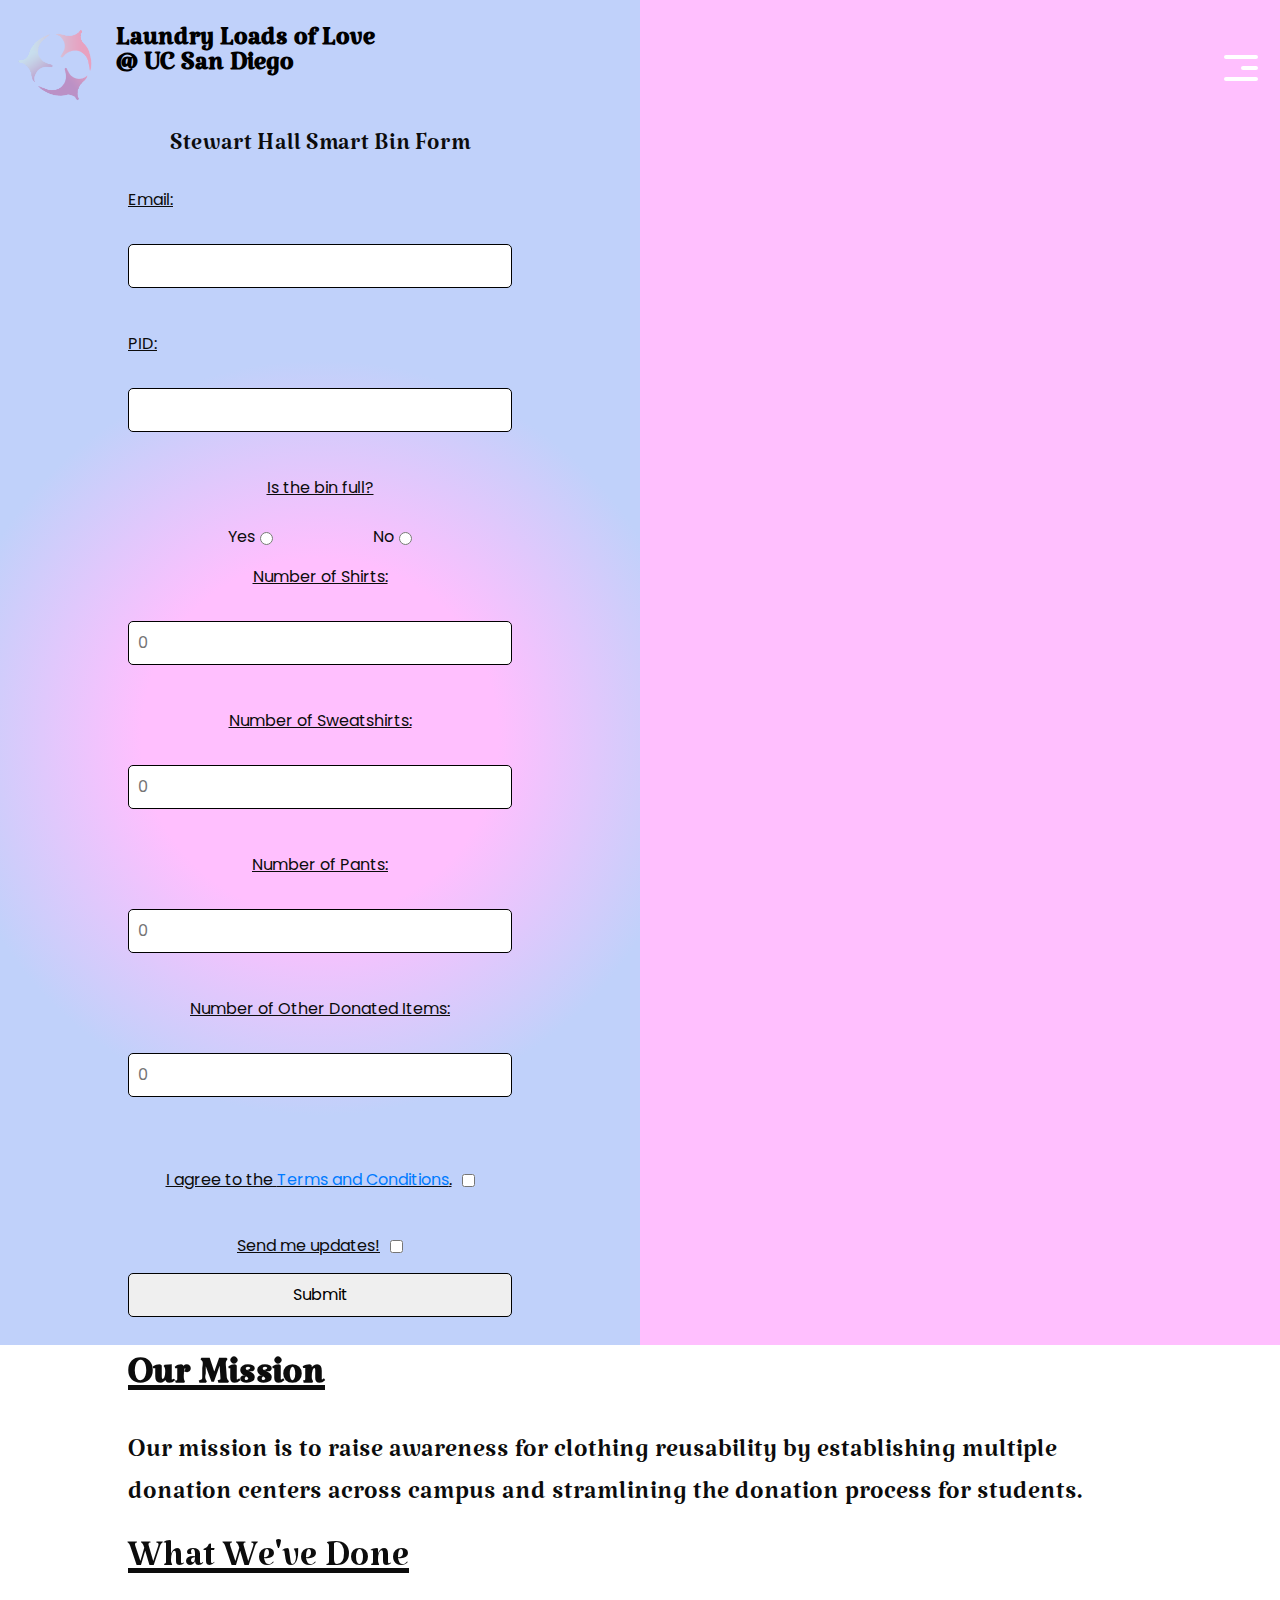
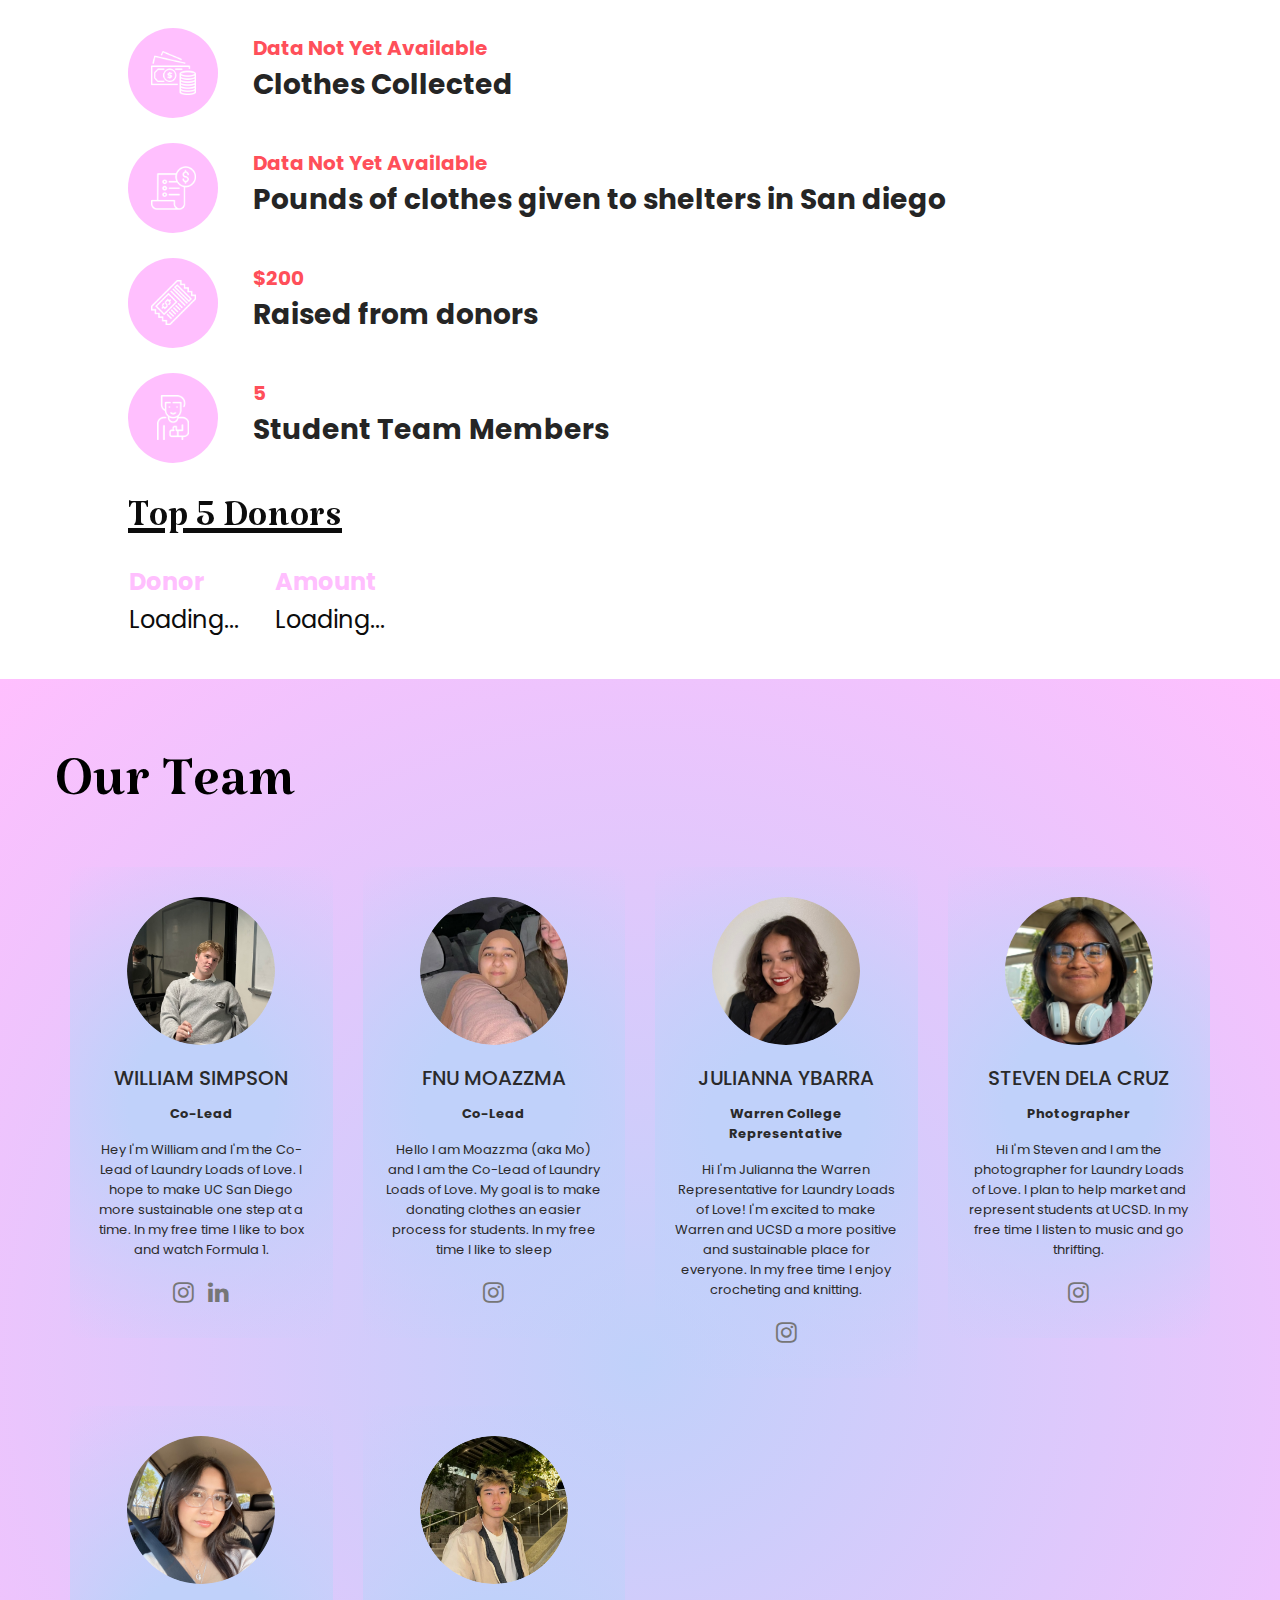
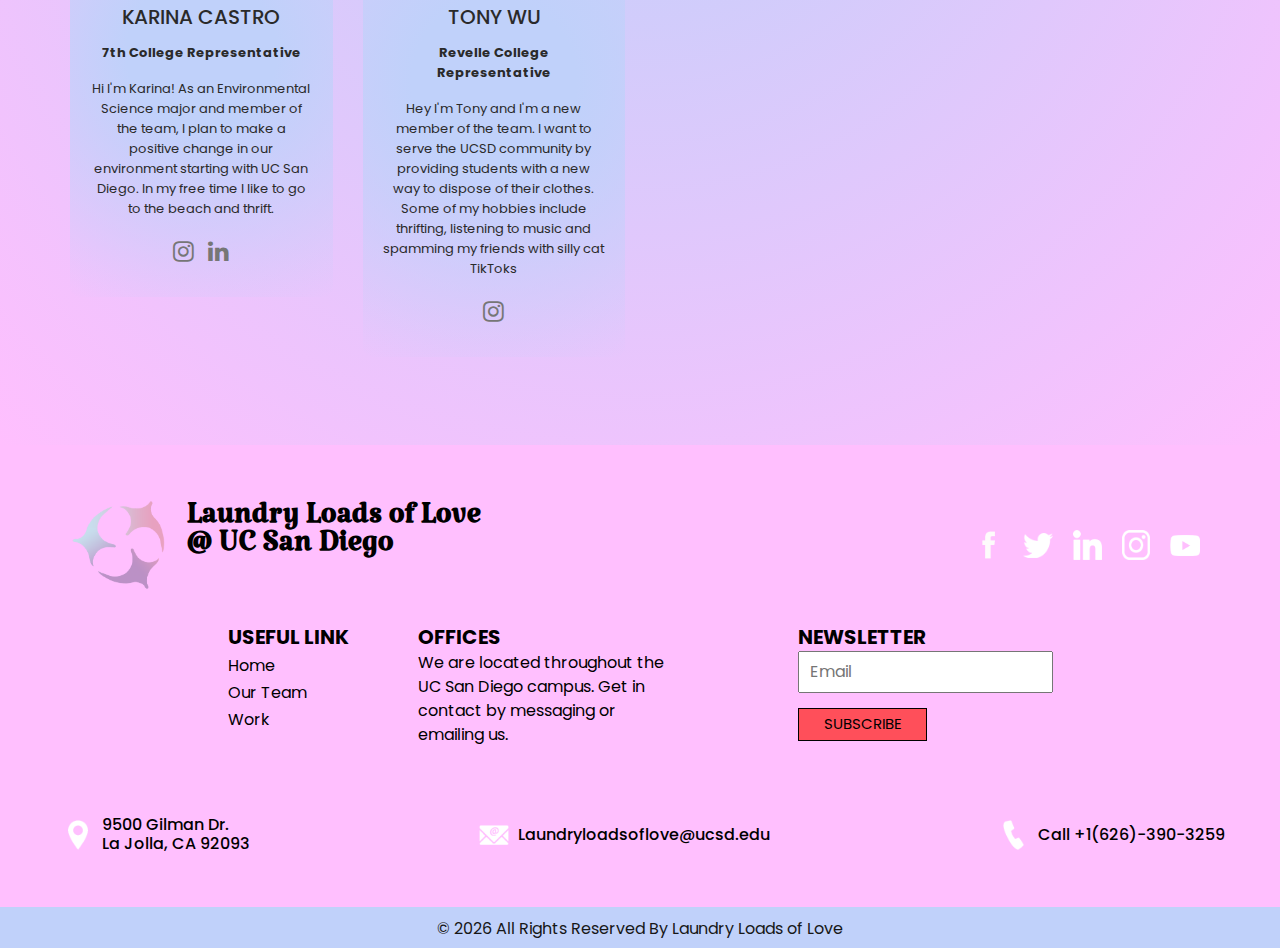
==== commit 97bb29ea: "Update to LLOL DB" ====
--- a/index.html
+++ b/index.html
@@ -395,6 +395,8 @@
                             <li><a href="https://www.instagram.com/kkarina.05/"><i class="fa fa-instagram"
                                         aria-hidden="true"></i></a>
                             </li>
+                            <li><a href="https://www.linkedin.com/in/karina-castro-12a1412a4/"><i
+                                        class="fa fa-linkedin" aria-hidden="true"></i></a></li>
                         </ul>
                     </div>
                 </li>
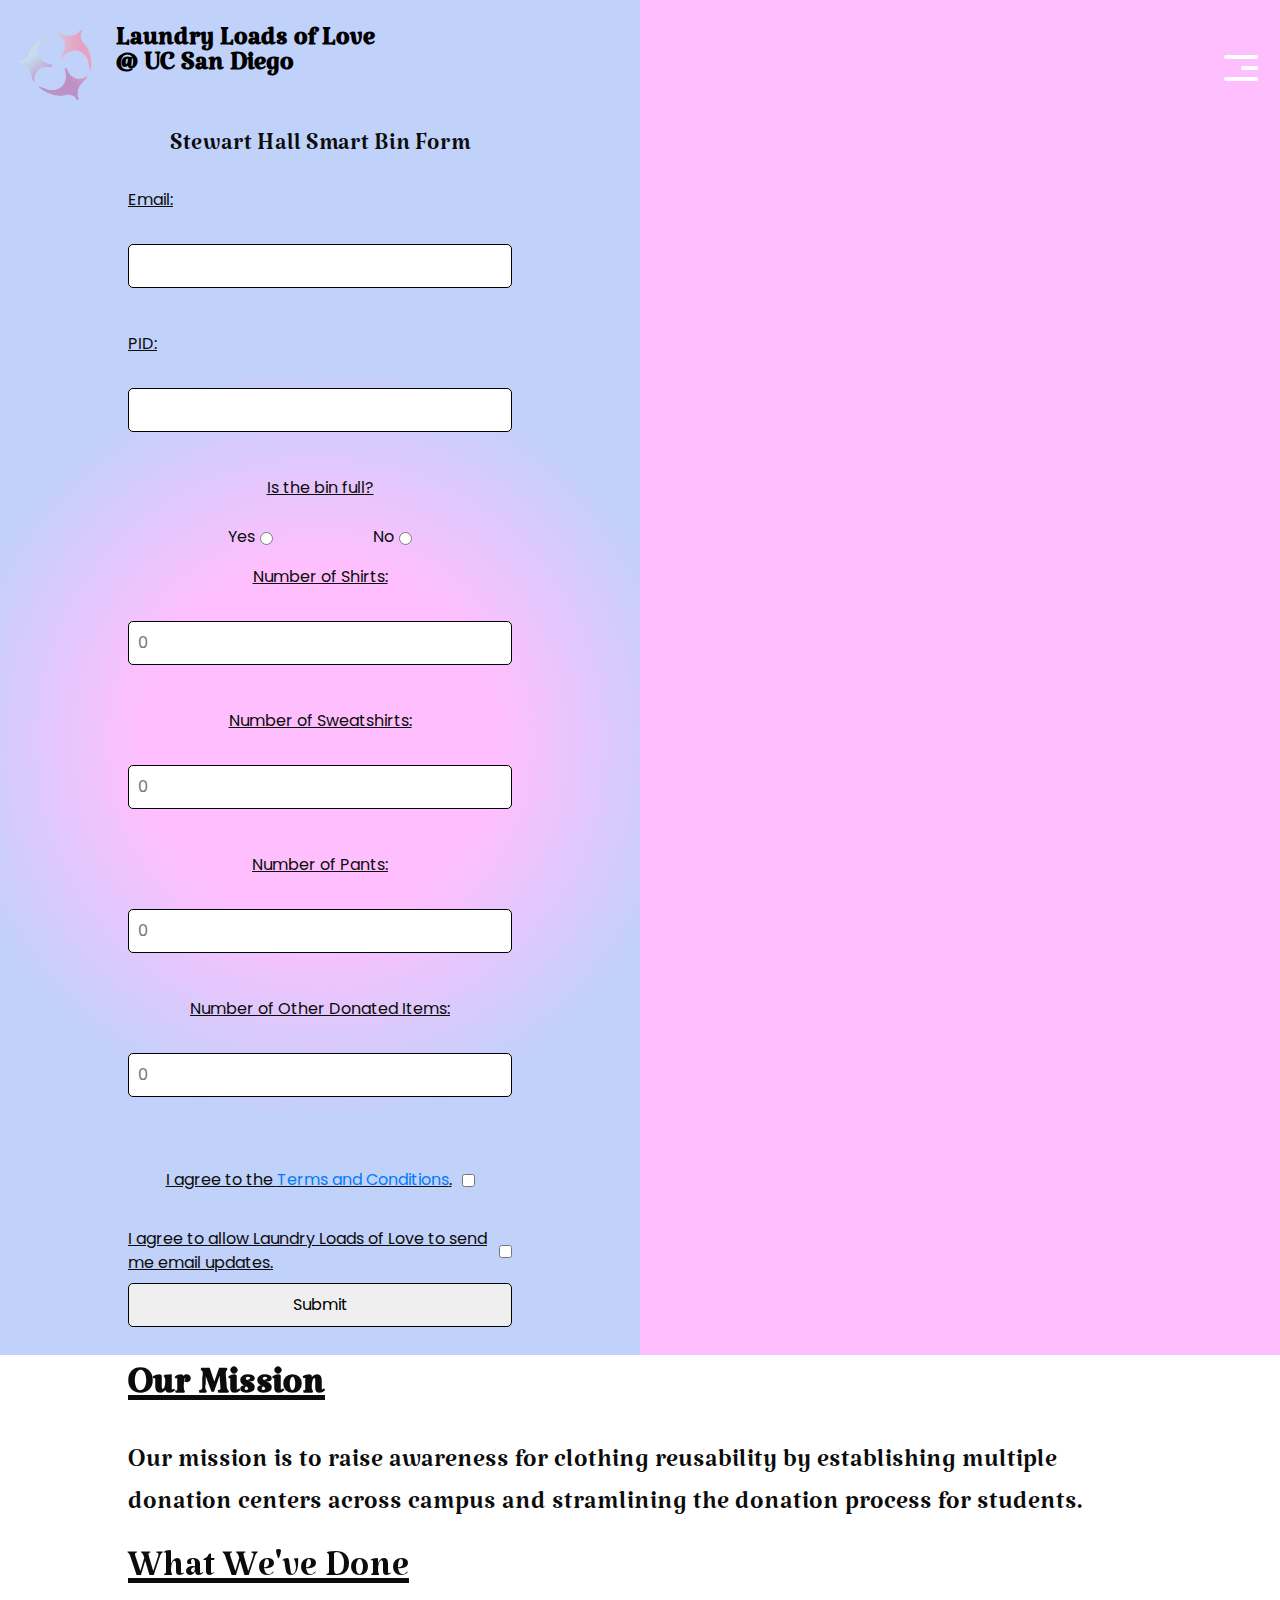
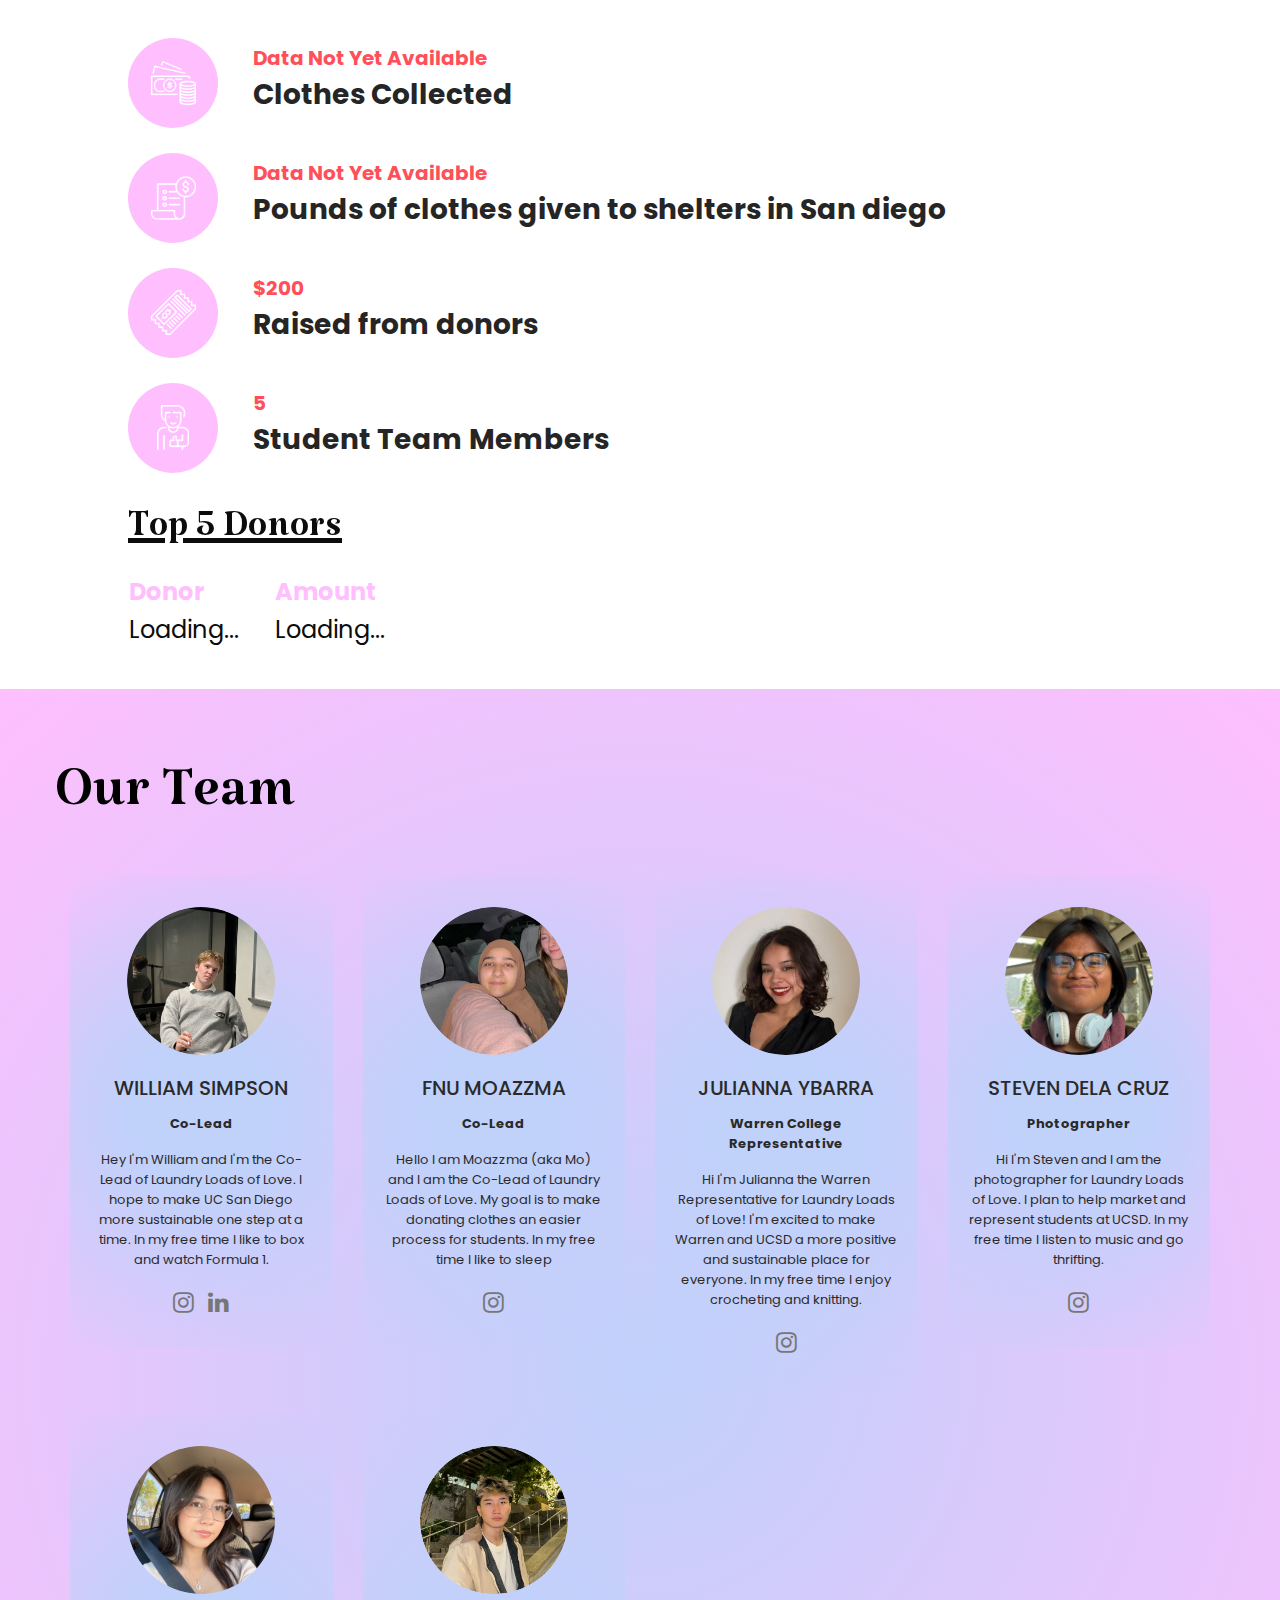
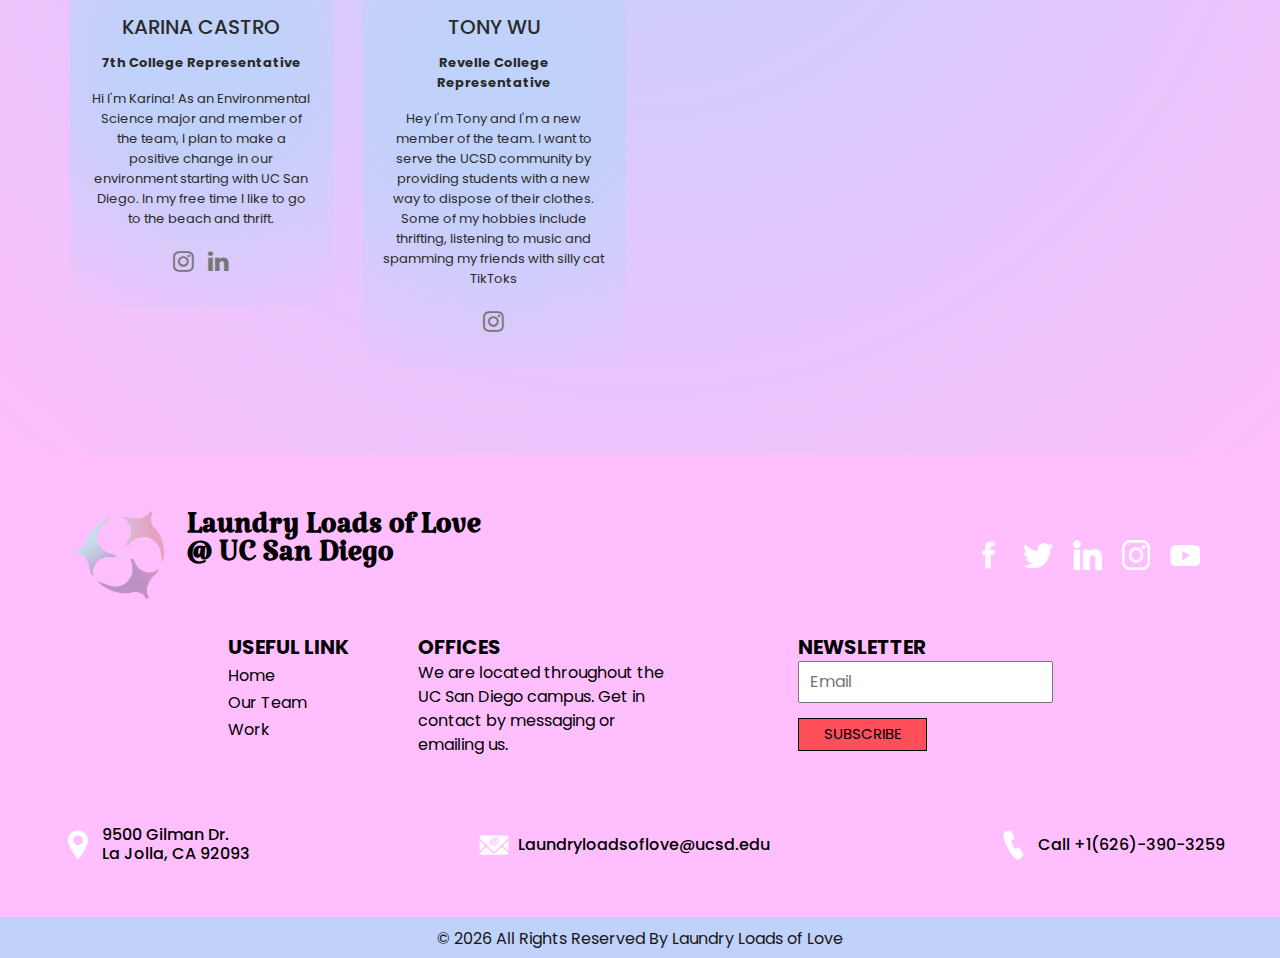
==== commit bcac251a: "Minor fixups regarding database and wording" ====
--- a/index.html
+++ b/index.html
@@ -155,7 +155,7 @@
 
                     <!-- Updates -->
                     <div class="last_checkboxes unselectable">
-                        <label for="updates" class="underline unselectable">Send me updates!</label><br>
+                        <label for="updates" class="underline unselectable">I agree to allow Laundry Loads of Love to send me email updates.</label><br>
                         <input type="checkbox" id="updates" name="updates">
                     </div>
 
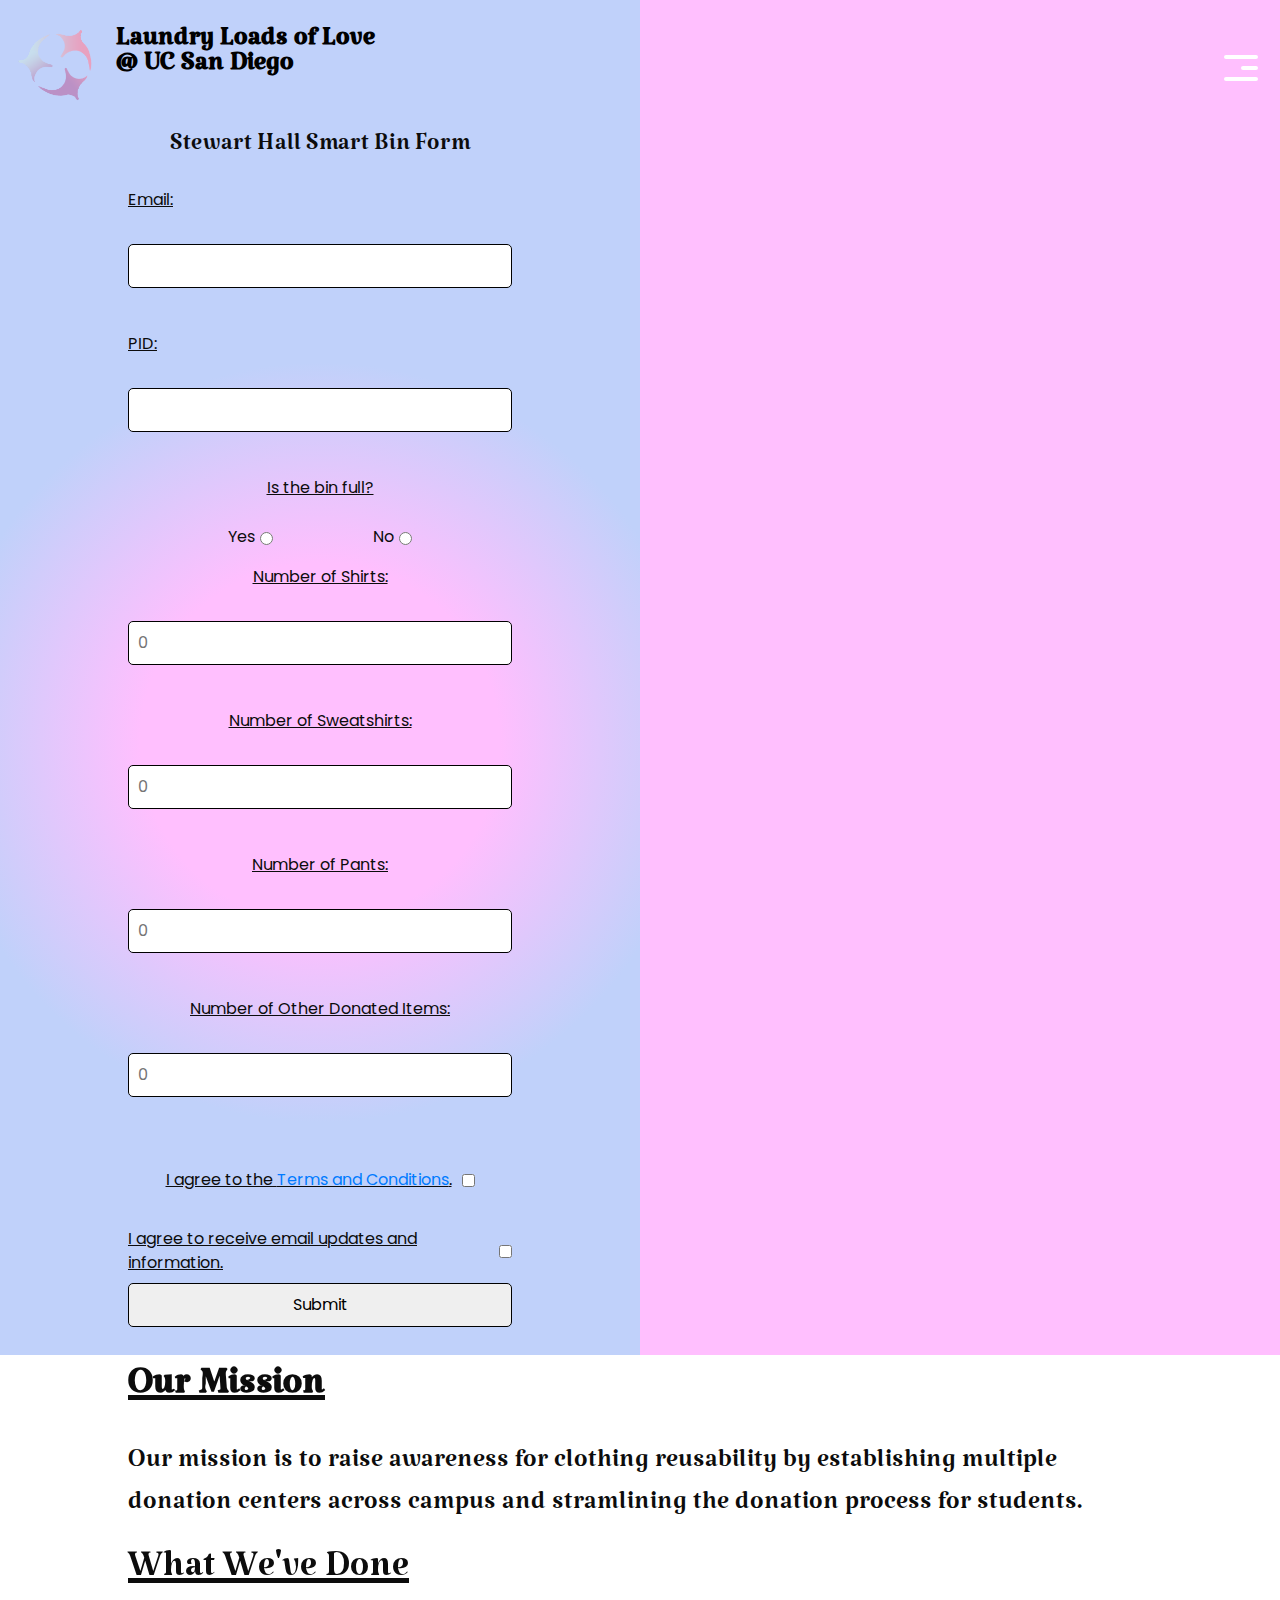
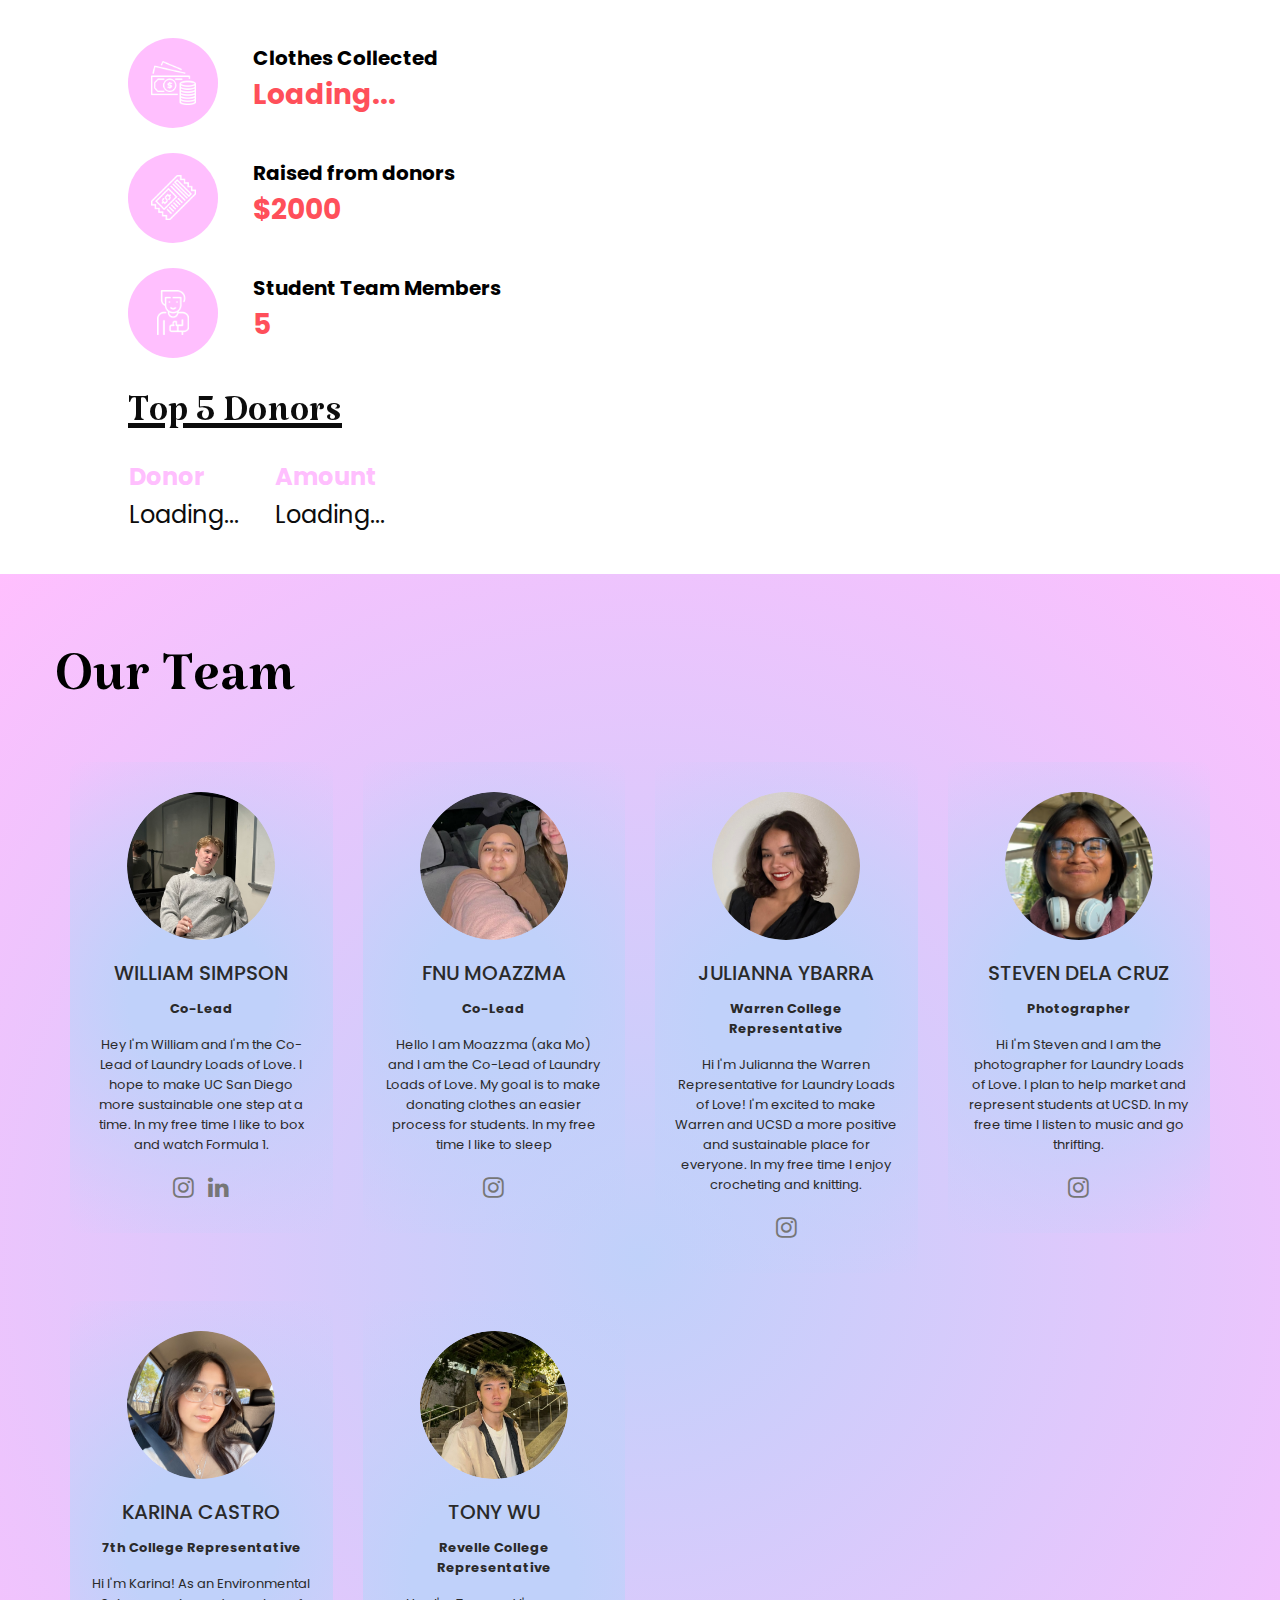
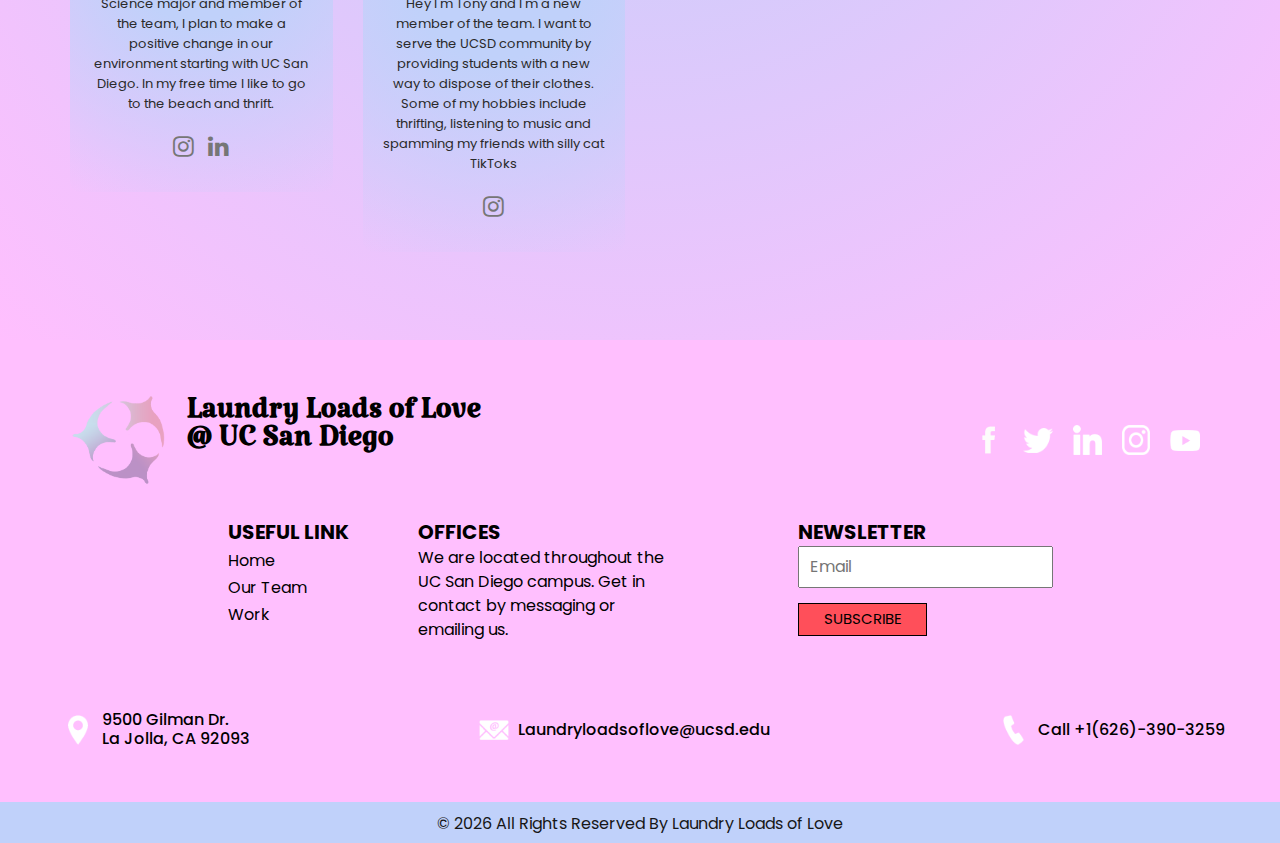
==== commit 1a52c5e7: "Update styling, total number of donations count" ====
--- a/index.html
+++ b/index.html
@@ -155,7 +155,7 @@
 
                     <!-- Updates -->
                     <div class="last_checkboxes unselectable">
-                        <label for="updates" class="underline unselectable">I agree to allow Laundry Loads of Love to send me email updates.</label><br>
+                        <label for="updates" class="underline unselectable">I agree to receive email updates and information.</label><br>
                         <input type="checkbox" id="updates" name="updates">
                     </div>
 
@@ -236,24 +236,10 @@
                                 </div>
                                 <div class="detail-box">
                                     <h5>
-                                        Data Not Yet Available
+                                        Clothes Collected
                                     </h5>
-                                    <h3>
-                                        Clothes Collected
-                                    </h3>
-                                </div>
-                            </div>
-                            <div class="t-link-box collapsed" data-toggle="collapse" data-target="#collapseTwo"
-                                aria-expanded="false" aria-controls="collapseTwo">
-                                <div class="img-box">
-                                    <img src="images/f2.png" alt="">
-                                </div>
-                                <div class="detail-box">
-                                    <h5>
-                                        Data Not Yet Available
-                                    </h5>
-                                    <h3>
-                                        Pounds of clothes given to shelters in San diego
+                                    <h3 id="totalDonations">
+                                        Loading...
                                     </h3>
                                 </div>
                             </div>
@@ -264,10 +250,10 @@
                                 </div>
                                 <div class="detail-box">
                                     <h5>
-                                        $200
+                                        Raised from donors
                                     </h5>
                                     <h3>
-                                        Raised from donors
+                                        $2000
                                     </h3>
                                 </div>
                             </div>
@@ -278,10 +264,10 @@
                                 </div>
                                 <div class="detail-box">
                                     <h5>
-                                        5
+                                        Student Team Members
                                     </h5>
                                     <h3>
-                                        Student Team Members
+                                        5
                                     </h3>
                                 </div>
                             </div>
--- a/css/style.css
+++ b/css/style.css
@@ -709,12 +709,12 @@
 
 .freelance_section .tab_container .t-link-box .detail-box h5 {
   font-weight: bold;
-  color: #ff4f5a;
+  color: black;
 }
 
 .freelance_section .tab_container .t-link-box .detail-box h3 {
   font-weight: bold;
-  color: #252525;
+  color: #ff4f5a;
 }
 
 
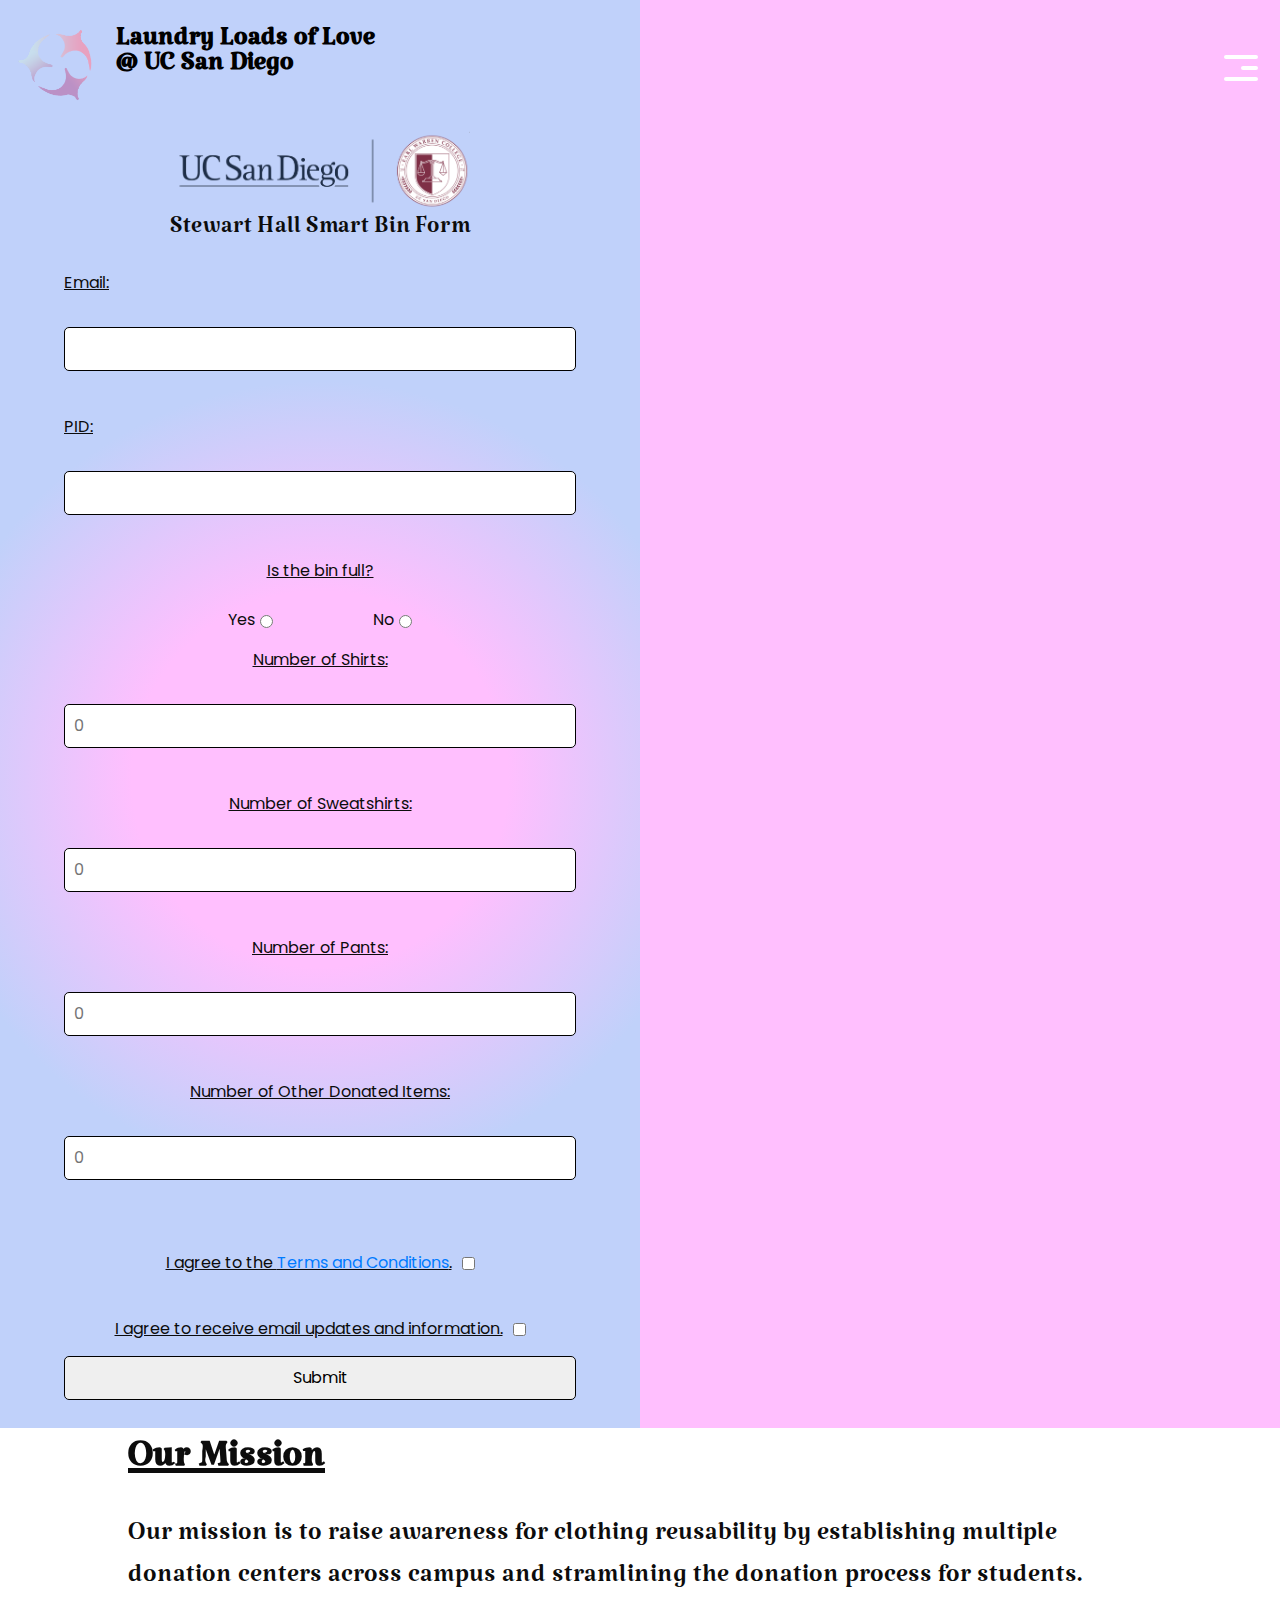
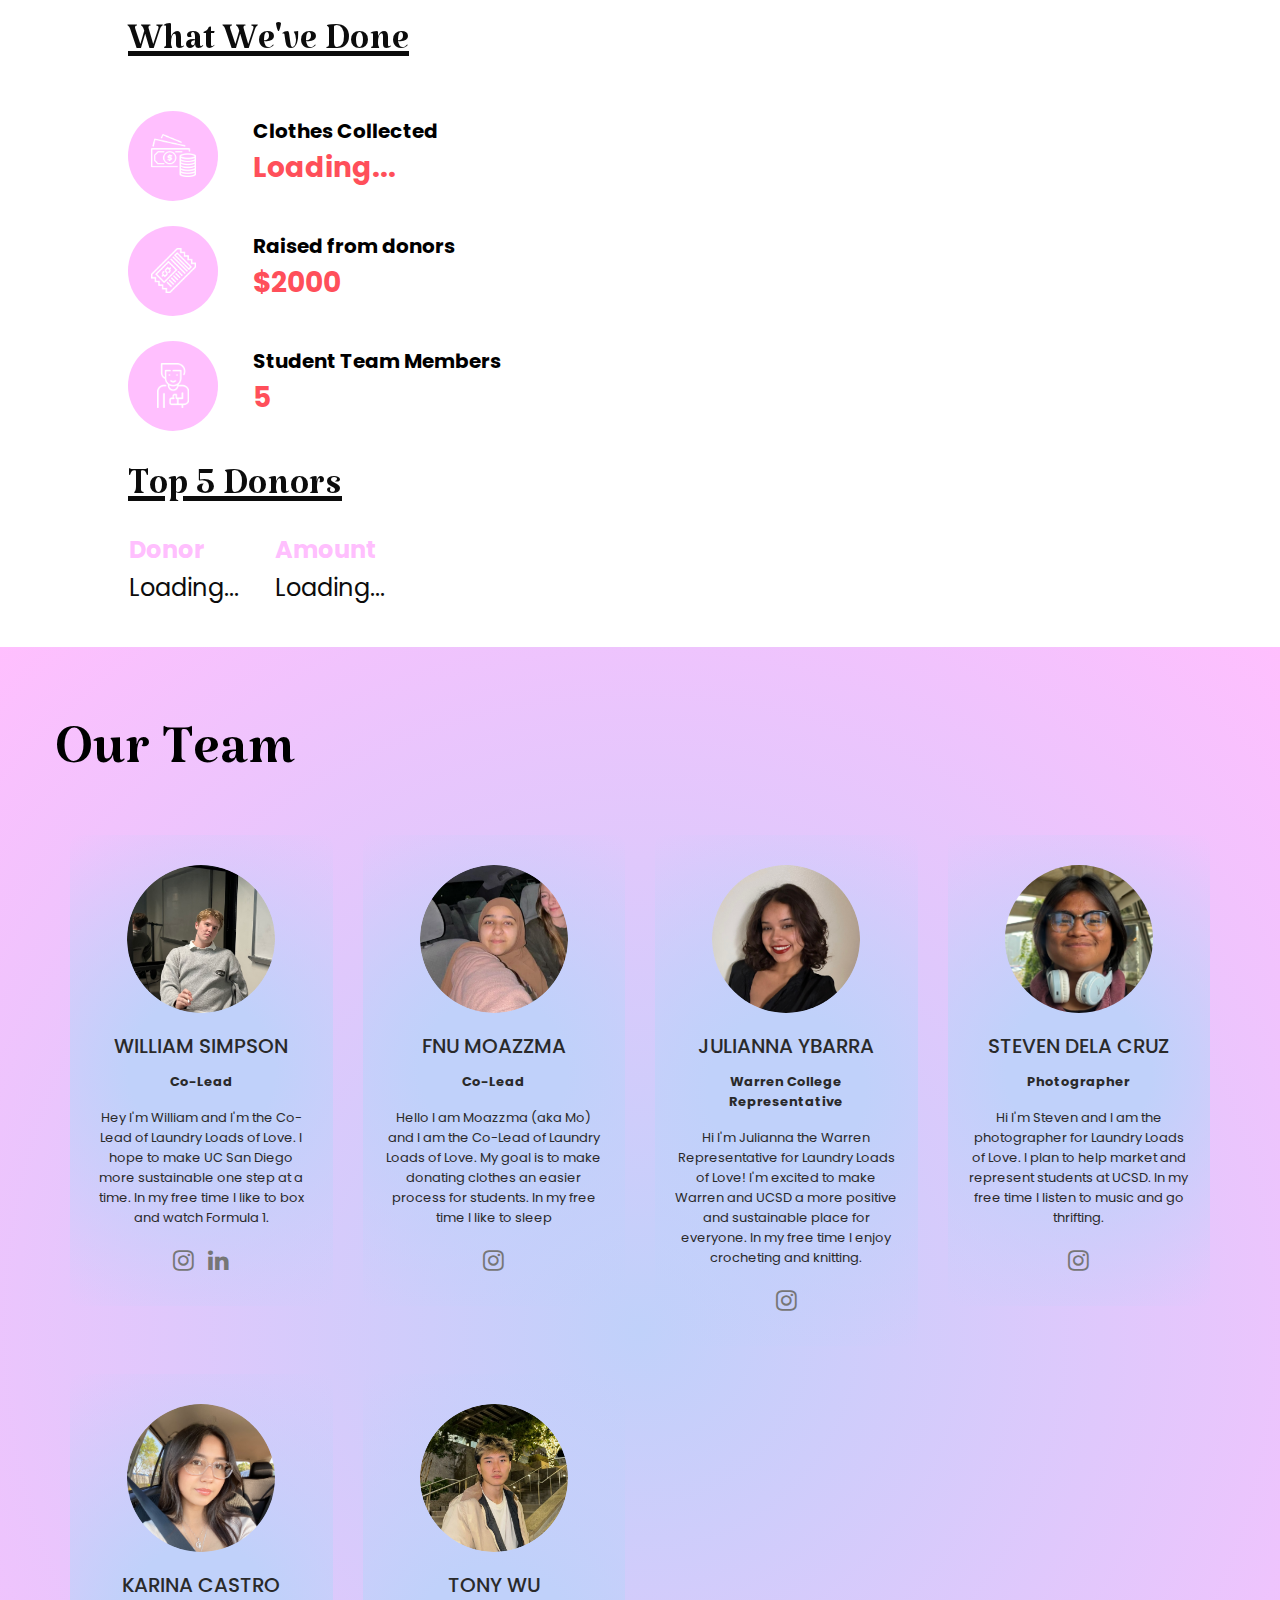
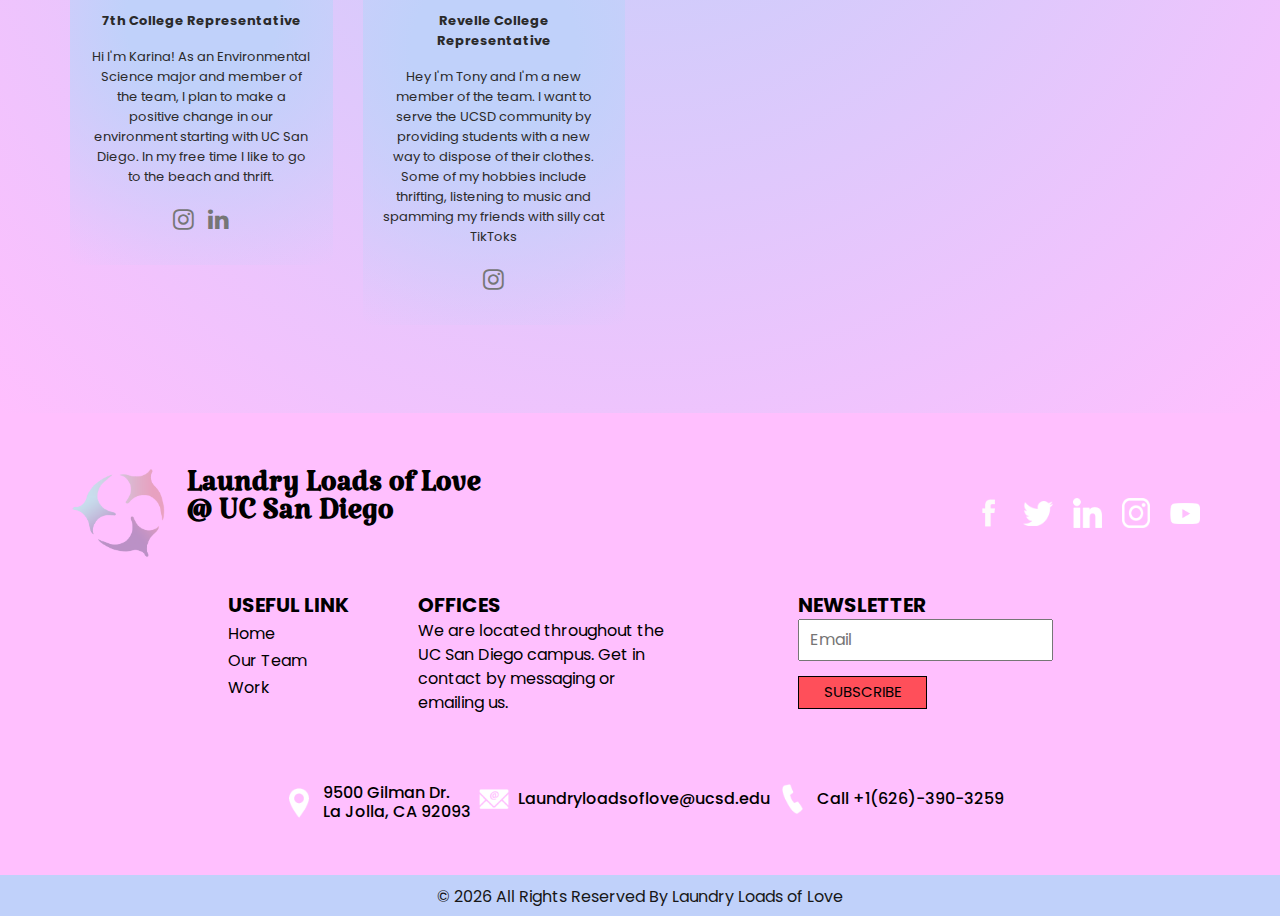
==== commit 845ab131: "Add ability to select with ?hall" ====
--- a/index.html
+++ b/index.html
@@ -99,8 +99,12 @@
         <div class="top_row">
             <div class="submission_form">
 
+                <div class="college-banner">
+                    <img src="images/stewart.png" alt="Hall Logo" class="halllogo" id="collegelogo">
+                </div>
+
                 <form id="smartBinForm" onsubmit="validateForm(event)">
-                    <h1 class="font unselectable">Stewart Hall Smart Bin Form</h1>
+                    <h1 class="font unselectable" id="halltext">Stewart Hall Smart Bin Form</h1>
 
                     <!-- Email -->
                     <label for="email" class="underline unselectable">Email:</label><br>
@@ -487,7 +491,7 @@
                 </div>
                 <div class="row">
                     <div class="info_contact layout_padding2">
-                        <div class="horizontal-flex">
+                        <div class="info_box">
                             <div>
                                 <a href="#" class="link-box">
                                     <div class="img-box">
--- a/css/style.css
+++ b/css/style.css
@@ -1075,7 +1075,7 @@
 }
 
 #smartBinForm select {
-    width: 60%;
+    width: 80%;
     padding: 10px;
     border-radius: 5px;
     border: 1px solid #000;
@@ -1090,7 +1090,7 @@
     display: flex;
     flex-direction: column;
     justify-content: center;
-    width: 60%;
+    width: 80%;
 }
 
 .radio-group {
@@ -1215,4 +1215,22 @@
 
 .halfwidth {
   width: 50%;
+}
+
+.college-banner {
+  width: 100%;
+  display: block;
+  margin: auto;
+}
+
+.halllogo {
+  width: 300px;
+  margin-top: 10px;
+  margin-bottom: 10px;
+  display: block;
+  margin: auto;
+}
+
+.img-box {
+  margin-right: 20px;
 }--- a/css/responsive.css
+++ b/css/responsive.css
@@ -167,7 +167,7 @@
   }
 
   .info_section .info_contact .link-box .img-box {
-    margin-right: 8px;
+    margin-right: 20px;
   }
 
   .googleform {
@@ -331,6 +331,12 @@
     width: 45vw;
     height: 625px;
   }
+
+  .info_box {
+    display: flex;
+    flex-direction: horizontal;
+    justify-content: center;
+  }
 }
 
 @media (max-width: 576px) {
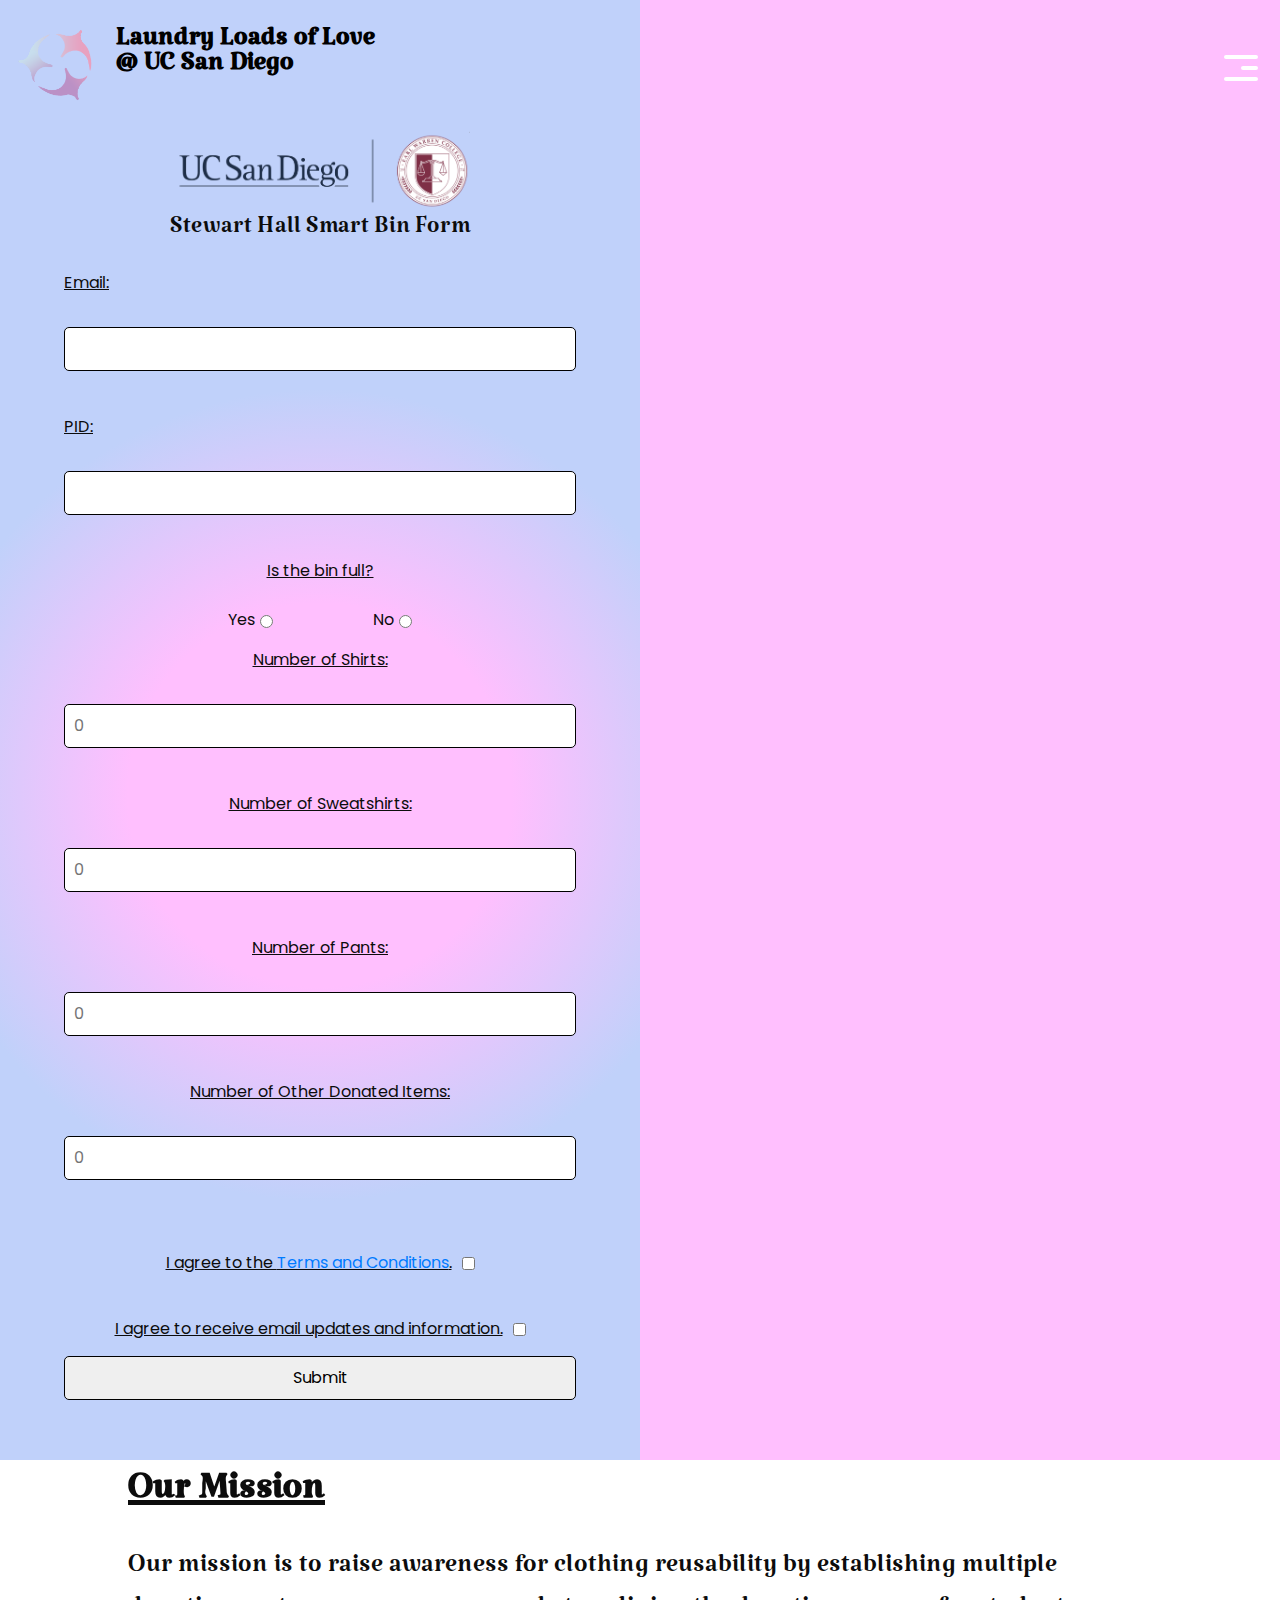
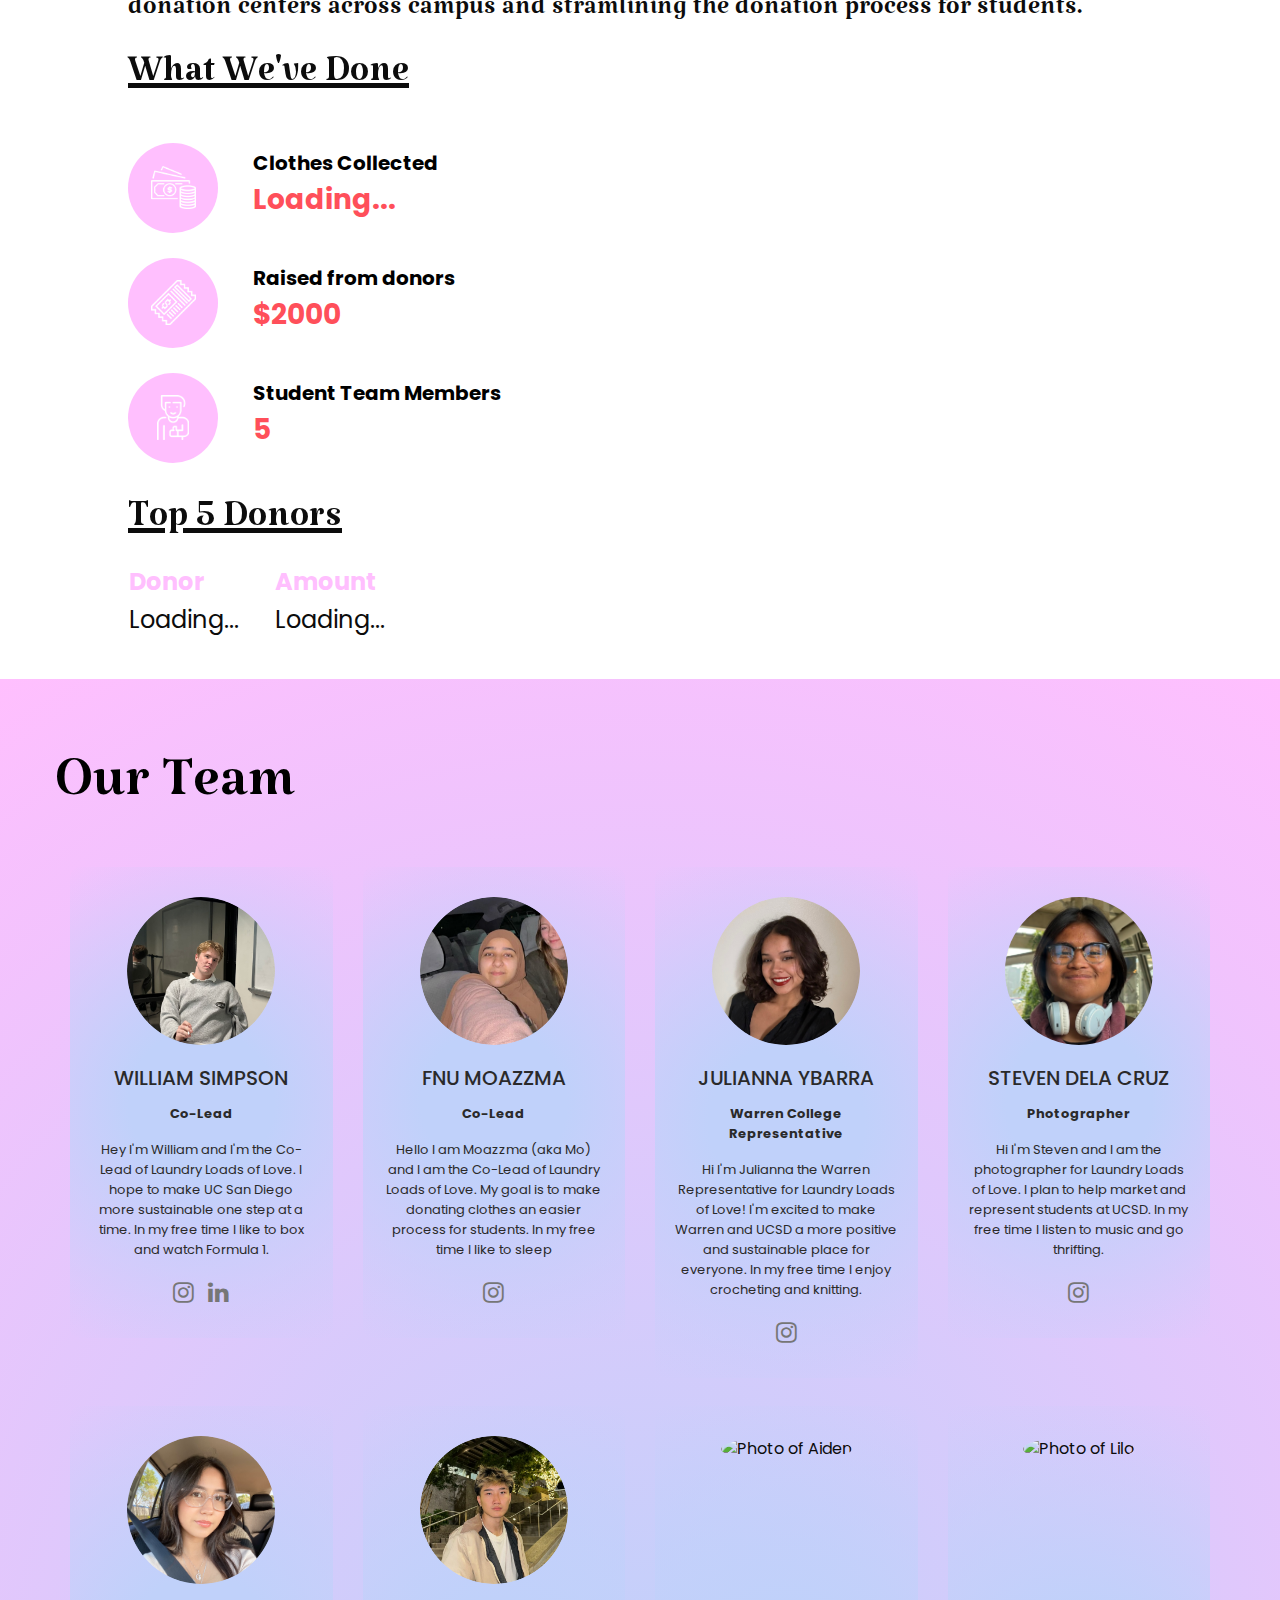
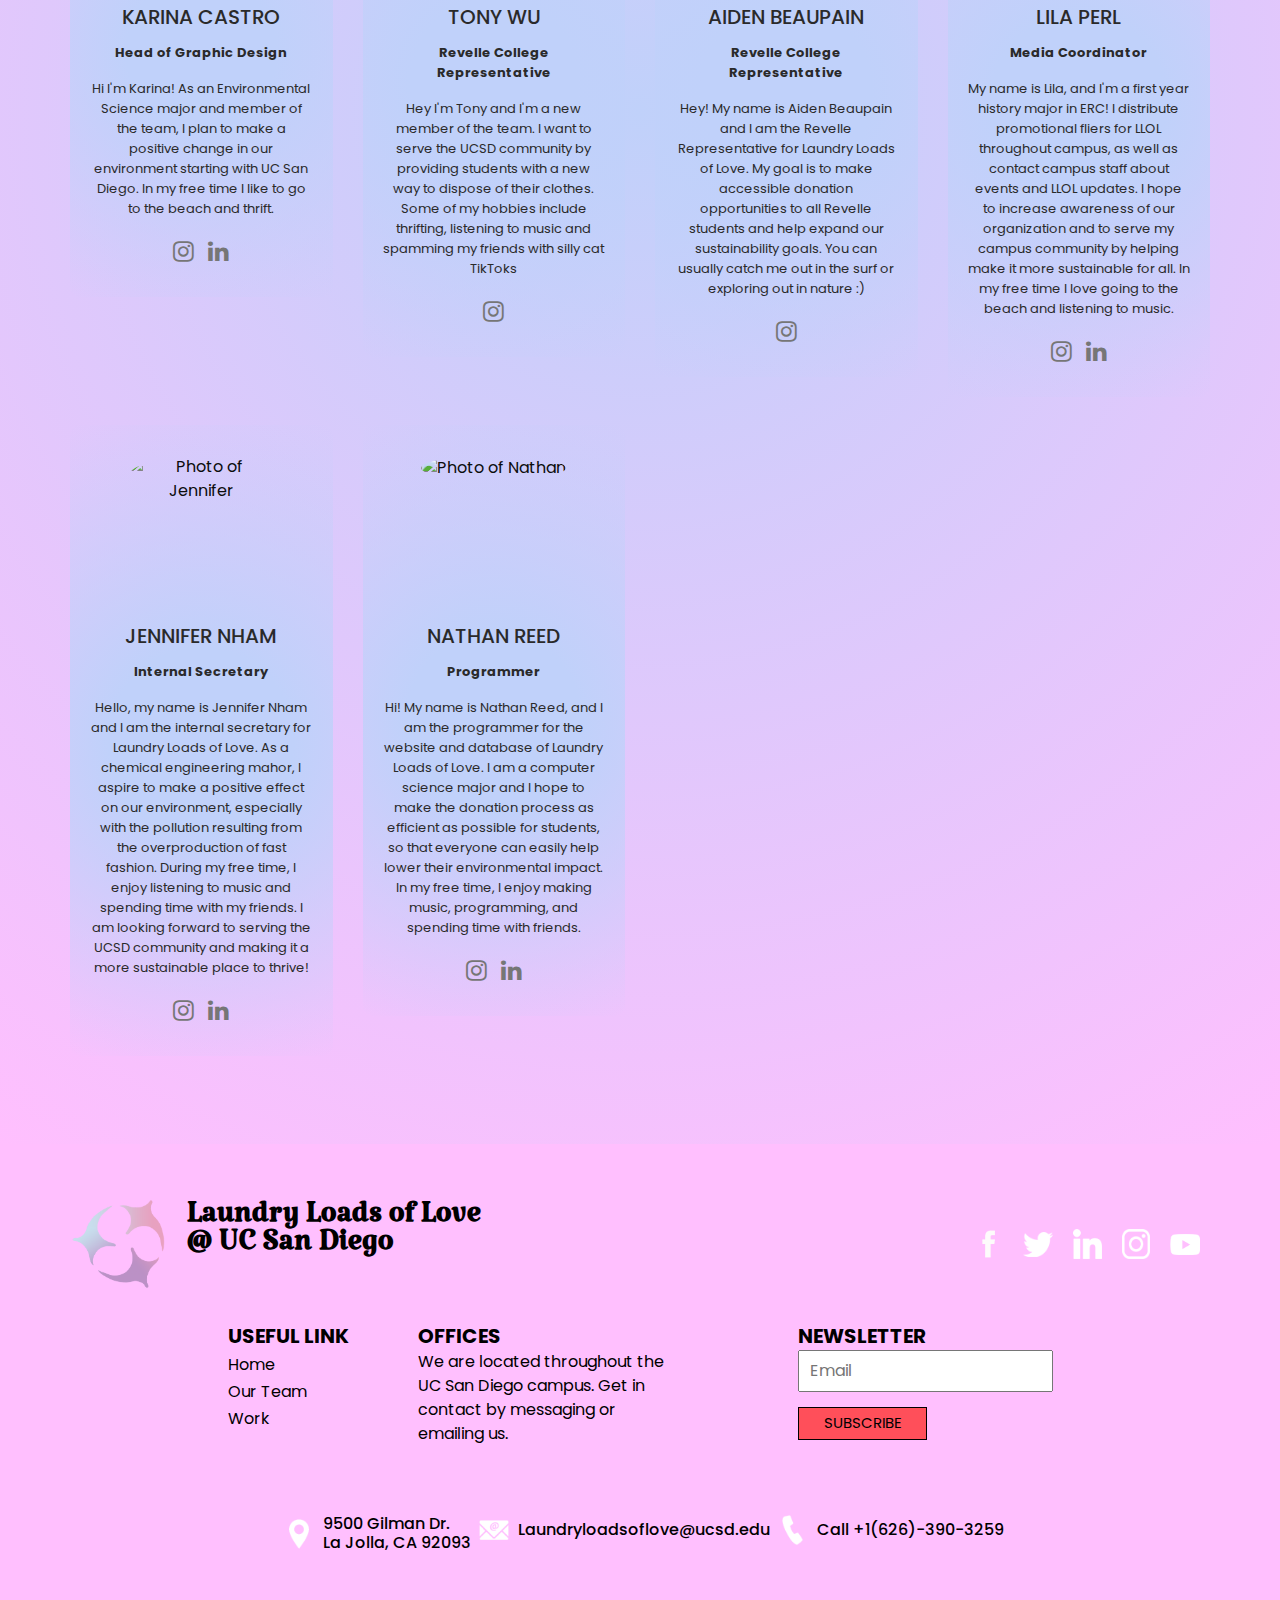
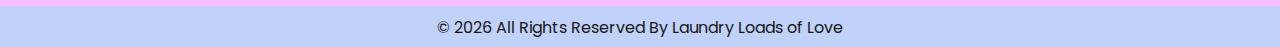
==== commit 8dd135d6: "Update Cards (main branch)" ====
--- a/index.html
+++ b/index.html
@@ -376,7 +376,7 @@
                     <div class="cnt-block equal-hight">
                         <figure><img src="images/karina.png" class="img-responsive" alt="Photo of Karina"></figure>
                         <h3>Karina Castro</h3>
-                        <p style="font-weight: bold;">7th College Representative</p>
+                        <p style="font-weight: bold;">Head of Graphic Design</p>
                         <p>Hi I'm Karina! As an Environmental Science major and member of the team, I plan to make a
                             positive change
                             in our environment starting with UC San Diego. In my free time I like to go to the beach and
@@ -404,6 +404,76 @@
                             <li><a href="https://www.instagram.com/ytwtony/"><i class="fa fa-instagram"
                                         aria-hidden="true"></i></a>
                             </li>
+                        </ul>
+                    </div>
+                </li>
+                <li class="col-12 col-md-6 col-lg-3">
+                    <div class="cnt-block equal-hight">
+                        <figure><img src="images/aiden.png" class="img-responsive" alt="Photo of Aiden"></figure>
+                        <h3>Aiden Beaupain</h3>
+                        <p style="font-weight: bold;">Revelle College Representative</p>
+                        <p>Hey! My name is Aiden Beaupain and I am the Revelle Representative for Laundry Loads of Love.
+                            My goal is to make accessible donation opportunities to all Revelle students and help expand
+                            our sustainability goals. You can usually catch me out in the surf or exploring out in nature :)
+                        </p>
+                        <ul class="follow-us clearfix">
+                            <li><a href="https://www.instagram.com/aidennbeaupain/"><i class="fa fa-instagram"
+                                        aria-hidden="true"></i></a></li>
+                        </ul>
+                    </div>
+                </li>
+                <li class="col-12 col-md-6 col-lg-3">
+                    <div class="cnt-block equal-hight">
+                        <figure><img src="images/lila.png" class="img-responsive" alt="Photo of Lila"></figure>
+                        <h3>Lila Perl</h3>
+                        <p style="font-weight: bold;">Media Coordinator</p>
+                        <p>My name is Lila, and I'm a first year history major in ERC! I distribute promotional fliers for
+                            LLOL throughout campus, as well as contact campus staff about events and LLOL updates. I hope to
+                            increase awareness of our organization and to serve my campus community by helping make it more
+                            sustainable for all. In my free time I love going to the beach and listening to music.
+                        </p>
+                        <ul class="follow-us clearfix">
+                            <li><a href="https://www.instagram.com/lila.perl/"><i class="fa fa-instagram"
+                                        aria-hidden="true"></i></a></li>
+                            <li><a href="https://www.linkedin.com/in/lila-perl-41721b288/"><i
+                                        class="fa fa-linkedin" aria-hidden="true"></i></a></li>
+                        </ul>
+                    </div>
+                </li>
+                <li class="col-12 col-md-6 col-lg-3">
+                    <div class="cnt-block equal-hight">
+                        <figure><img src="images/jennifer.png" class="img-responsive" alt="Photo of Jennifer"></figure>
+                        <h3>Jennifer Nham</h3>
+                        <p style="font-weight: bold;">Internal Secretary</p>
+                        <p>Hello, my name is Jennifer Nham and I am the internal secretary for Laundry Loads of Love.
+                            As a chemical engineering mahor, I aspire to make a positive effect on our environment,
+                            especially with the pollution resulting from the overproduction of fast fashion. During my
+                            free time, I enjoy listening to music and spending time with my friends. I am looking forward
+                            to serving the UCSD community and making it a more sustainable place to thrive!
+                        </p>
+                        <ul class="follow-us clearfix">
+                            <li><a href="https://www.instagram.com/jnhammm/"><i class="fa fa-instagram"
+                                        aria-hidden="true"></i></a></li>
+                            <li><a href="https://www.linkedin.com/in/jennifer-nham-0ba0451b4/"><i
+                                        class="fa fa-linkedin" aria-hidden="true"></i></a></li>
+                        </ul>
+                    </div>
+                </li>
+                <li class="col-12 col-md-6 col-lg-3">
+                    <div class="cnt-block equal-hight">
+                        <figure><img src="images/nathan.png" class="img-responsive" alt="Photo of Nathan"></figure>
+                        <h3>Nathan Reed</h3>
+                        <p style="font-weight: bold;">Programmer</p>
+                        <p>Hi! My name is Nathan Reed, and I am the programmer for the website and database of Laundry
+                            Loads of Love. I am a computer science major and I hope to make the donation process as
+                            efficient as possible for students, so that everyone can easily help lower their environmental
+                            impact. In my free time, I enjoy making music, programming, and spending time with friends.
+                        </p>
+                        <ul class="follow-us clearfix">
+                            <li><a href="https://www.instagram.com//"><i class="fa fa-instagram"
+                                        aria-hidden="true"></i></a></li>
+                            <li><a href="https://www.linkedin.com/in/nathan-reed-a814042ba/"><i
+                                        class="fa fa-linkedin" aria-hidden="true"></i></a></li>
                         </ul>
                     </div>
                 </li>
--- a/css/style.css
+++ b/css/style.css
@@ -1157,6 +1157,7 @@
   color: green;
   font-size: 2.2vw;
   text-align: center;
+  margin: 20px;
 }
 
 .freelance_section {
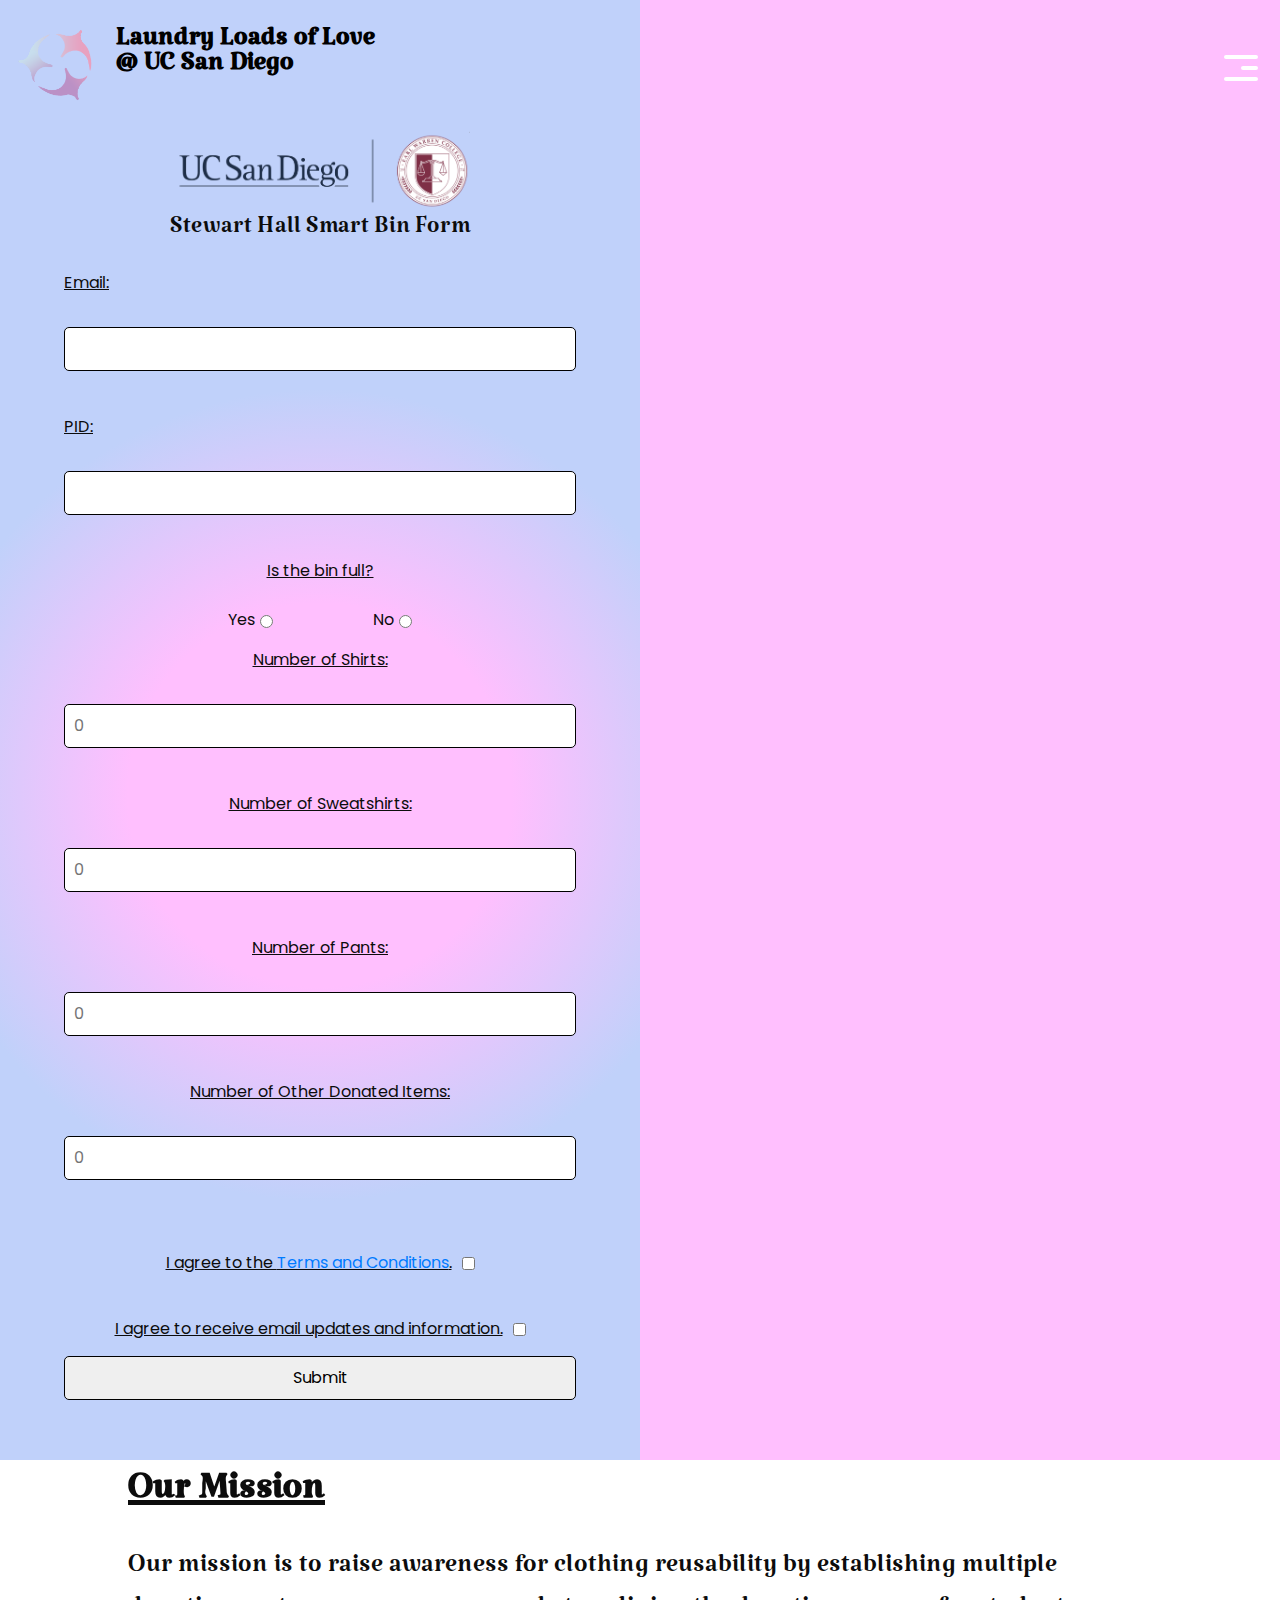
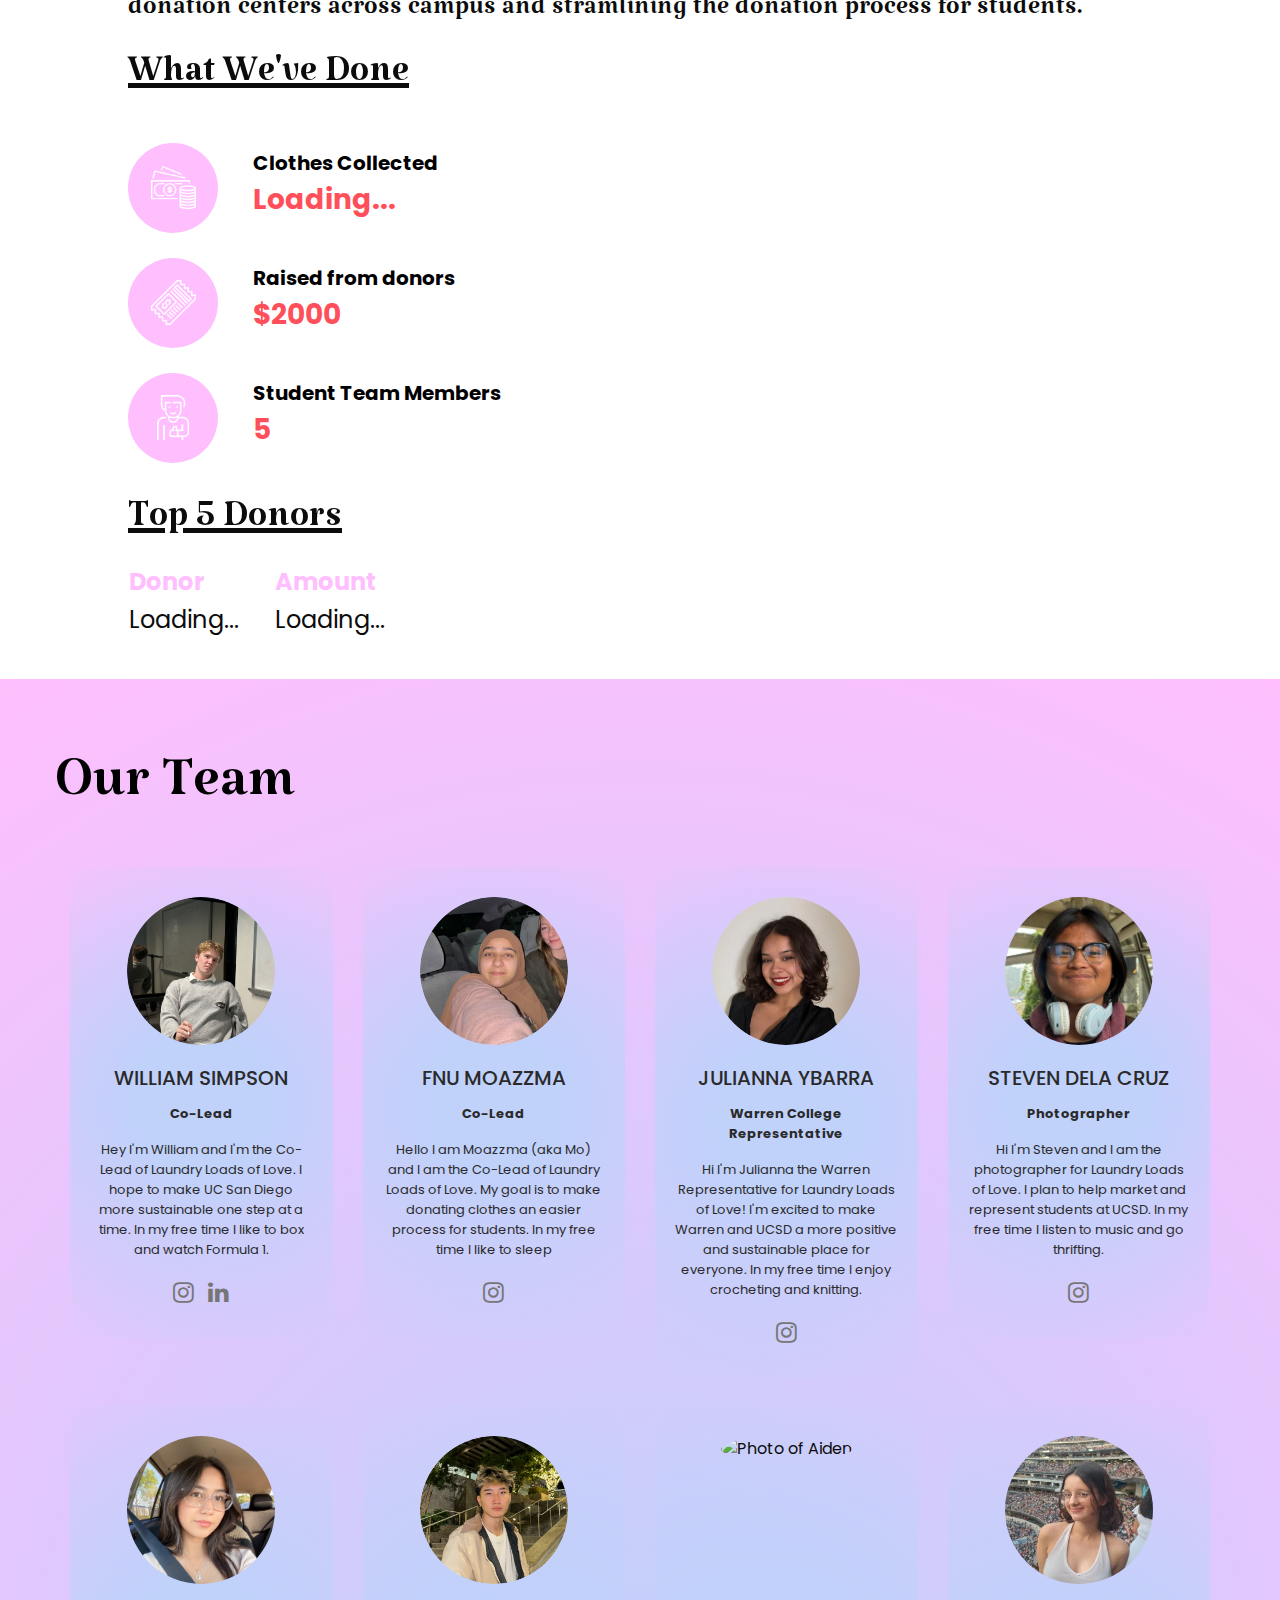
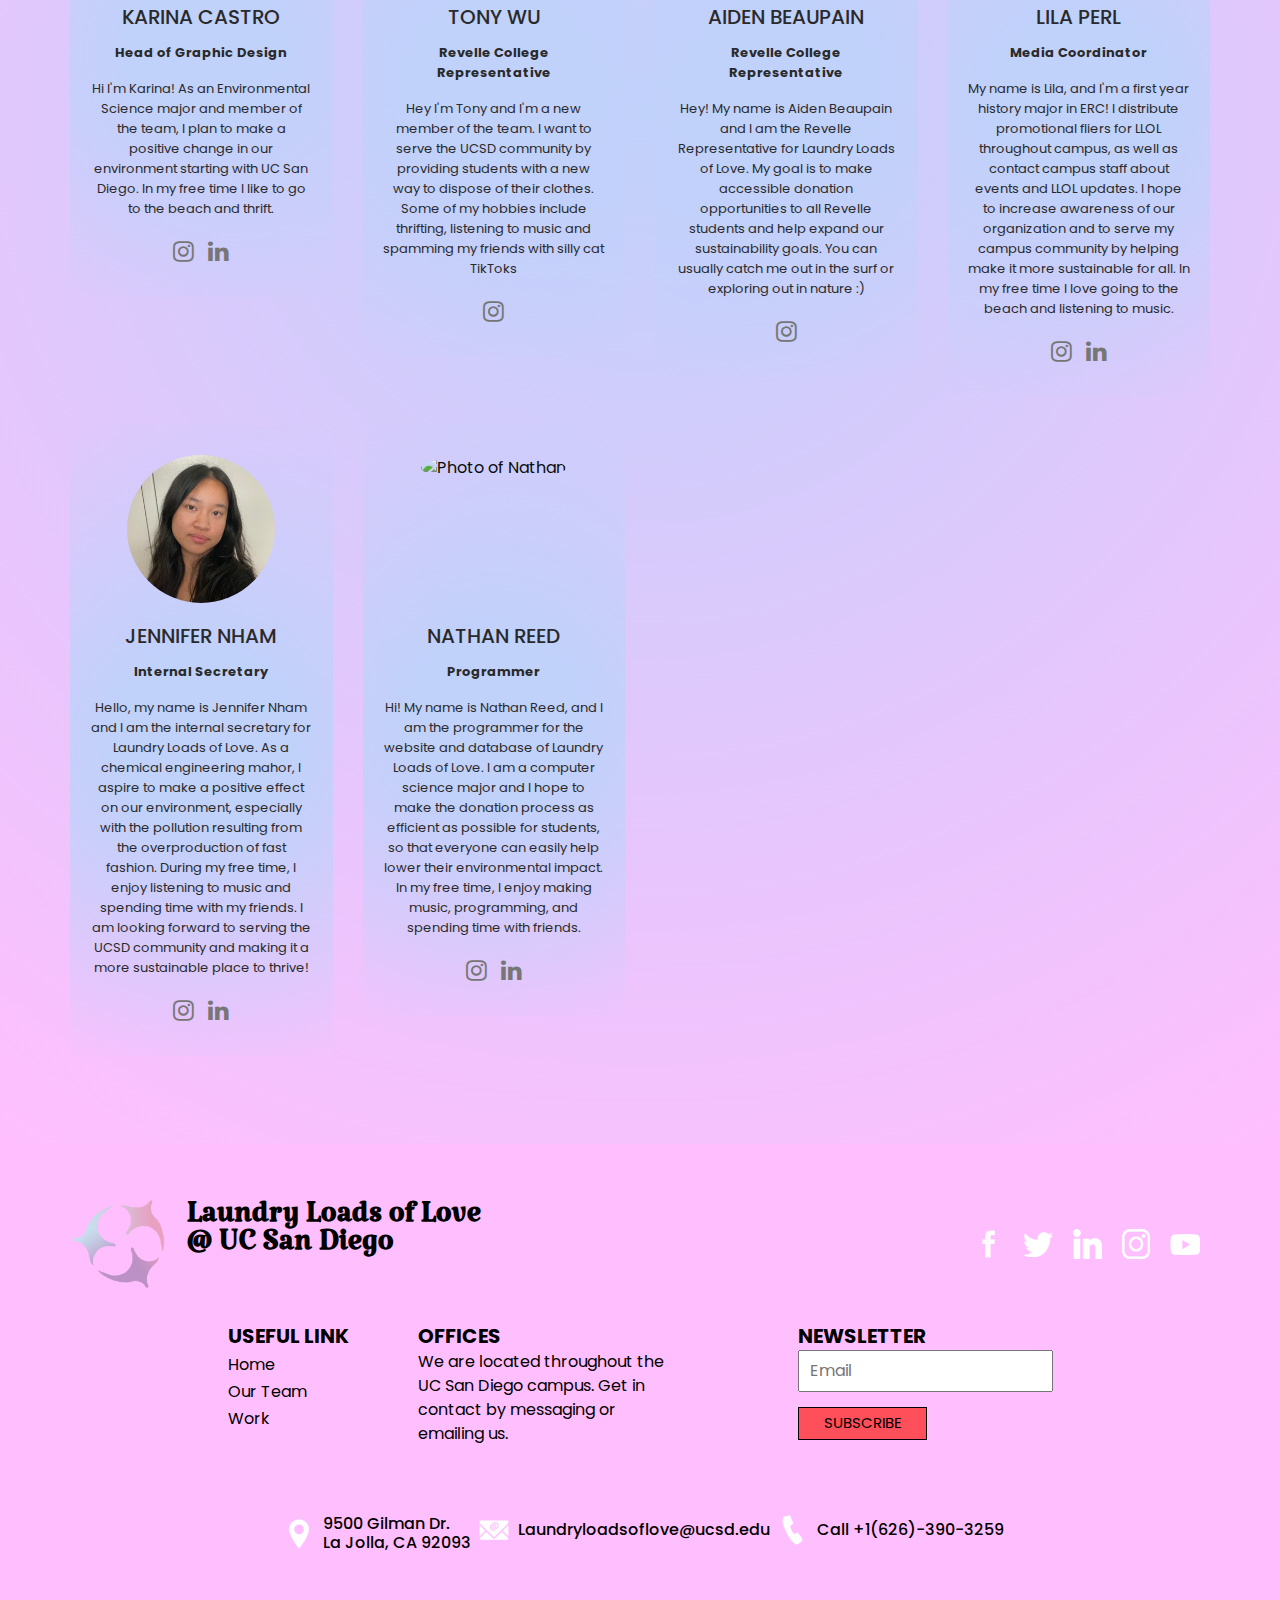
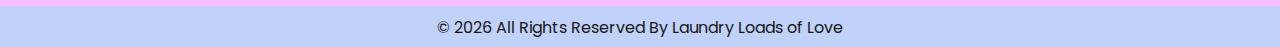
==== commit 438b343f: "Fix images 2 (correct extension)" ====
--- a/index.html
+++ b/index.html
@@ -442,7 +442,7 @@
                 </li>
                 <li class="col-12 col-md-6 col-lg-3">
                     <div class="cnt-block equal-hight">
-                        <figure><img src="images/jennifer.png" class="img-responsive" alt="Photo of Jennifer"></figure>
+                        <figure><img src="images/jennifer.jpg" class="img-responsive" alt="Photo of Jennifer"></figure>
                         <h3>Jennifer Nham</h3>
                         <p style="font-weight: bold;">Internal Secretary</p>
                         <p>Hello, my name is Jennifer Nham and I am the internal secretary for Laundry Loads of Love.
